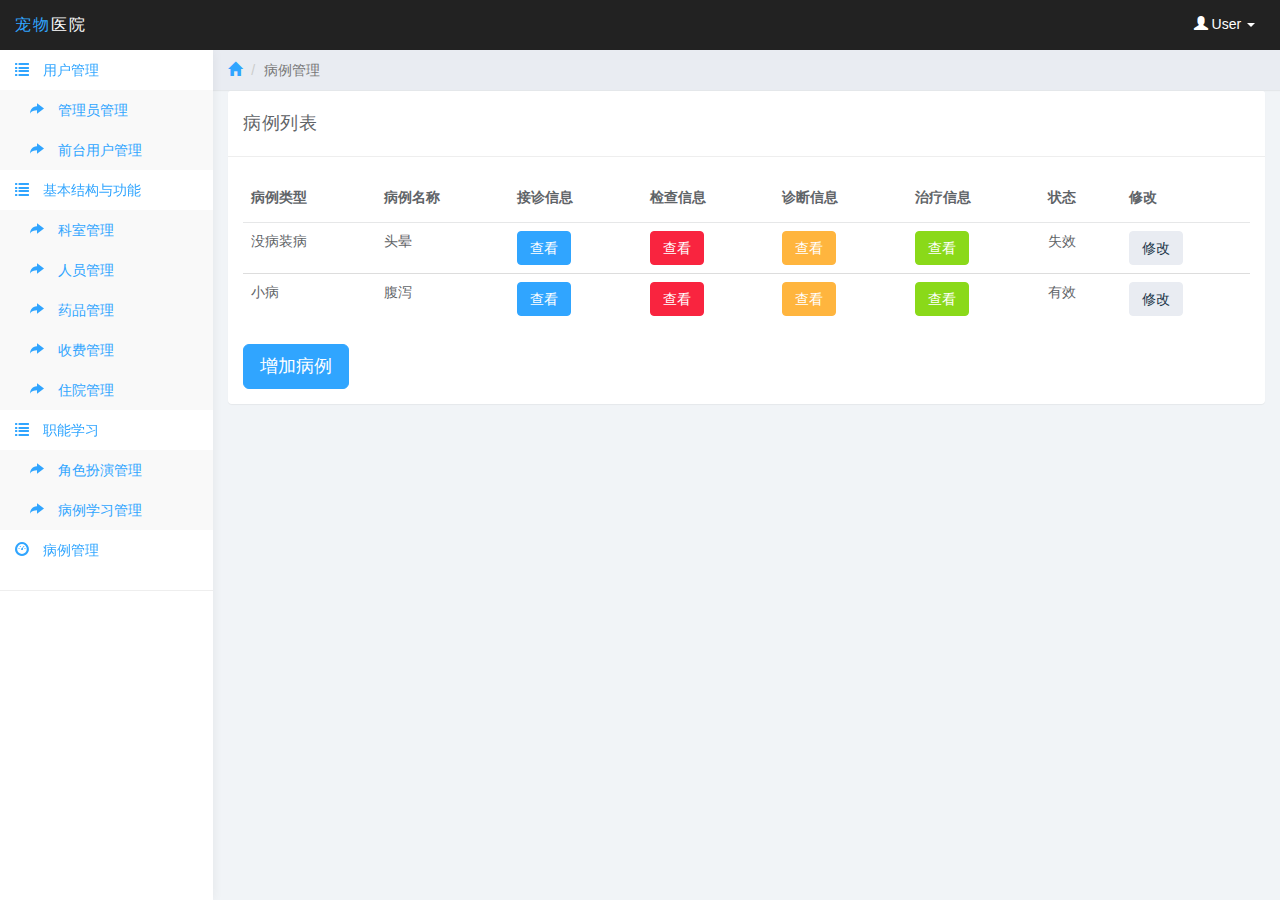
==== src/main/webapp/example_management.html @ 18a7ef19 "Update For user management & case management" ====
<!DOCTYPE html>
<html>
<head>
    <meta charset="utf-8">
    <meta name="viewport" content="width=device-width, initial-scale=1">
    <title>科室管理</title>

    <link href="./assets/css/bootstrap.min.css" rel="stylesheet">
    <link href="./assets/css/datepicker3.css" rel="stylesheet">
    <link href="./assets/css/styles.css" rel="stylesheet">

    <!--[if lt IE 9]>
    <script src="./assets/js/html5shiv.js"></script>
    <script src="./assets/js/respond.min.js"></script>
    <![endif]-->
    <script src="./assets/bootstrap-3.3.7-dist/js/jquery-3.1.1.js"></script>
    <script src="./assets/bootstrap-3.3.7-dist/js/bootstrap.min.js"></script>

    <!--BootStrap-loading-->
    <link rel="stylesheet" href="./assets/bootstrap-loading/dist/ladda-themeless.min.css">
    <script src="./assets/bootstrap-loading/dist/spin.min.js"></script>
    <script src="./assets/bootstrap-loading/dist/ladda.min.js"></script>

    <!--fileinput-->
    <link href="./assets/file-input/css/fileinput.css" rel="stylesheet">
    <script src="./assets/file-input/js/fileinput.js"></script>
    <script src="./assets/file-input/js/locales/zh.js"></script>

    <!--jquery-confirm-->
    <link href="./assets/jquery-confirm/css/jquery-confirm.css" rel="stylesheet">
    <script src="./assets/jquery-confirm/js/jquery-confirm.js"></script>
</head>

<body>
<nav class="navbar navbar-inverse navbar-fixed-top" role="navigation">
    <div class="container-fluid">
        <div class="navbar-header">
            <button type="button" class="navbar-toggle collapsed" data-toggle="collapse" data-target="#sidebar-collapse">
                <span class="sr-only">Toggle navigation</span>
                <span class="icon-bar"></span>
                <span class="icon-bar"></span>
                <span class="icon-bar"></span>
            </button>
            <a class="navbar-brand" href="main.jsp"><span>宠物</span>医院</a>
            <ul class="user-menu">
                <li class="dropdown pull-right">
                    <a href="#" class="dropdown-toggle" data-toggle="dropdown"><span class="glyphicon glyphicon-user"></span> User <span class="caret"></span></a>
                    <ul class="dropdown-menu" role="menu">
                        <li><a href="#"><span class="glyphicon glyphicon-user"></span> Profile</a></li>
                        <li><a href="#"><span class="glyphicon glyphicon-cog"></span> Settings</a></li>
                        <li><a href="#"><span class="glyphicon glyphicon-log-out"></span> Logout</a></li>
                    </ul>
                </li>
            </ul>
        </div>
    </div><!-- /.container-fluid -->
</nav>

<div id="sidebar-collapse" class="col-sm-3 col-lg-2 sidebar">
    <ul class="nav menu">
        <a href="#">
            <li class="parent">
                <span class="glyphicon glyphicon-list"></span> 用户管理 <span data-toggle="collapse" href="#sub-item-1" class="icon pull-right" id='role'></span>
        </a>
        <ul class="children " id="sub-item-1">
            <li>
                <a class="" href="user_management.jsp">
                    <span class="glyphicon glyphicon-share-alt"></span> 管理员管理
                </a>
            </li>
            <li>
                <a class="" href="front_user_management.jsp">
                    <span class="glyphicon glyphicon-share-alt"></span> 前台用户管理
                </a>
            </li>


        </ul>
        </li>
        <li class="parent ">
            <a href="#">
                <span class="glyphicon glyphicon-list"></span> 基本结构与功能 <span data-toggle="collapse" href="#sub-item-1" class="icon pull-right" id="basic"></span>
            </a>
            <ul class="children " id="sub-item-1">
                <li>
                    <a class="" href="./room_management.jsp">
                        <span class="glyphicon glyphicon-share-alt"></span> 科室管理
                    </a>
                </li>
                <li>
                    <a class="" href="employee_management.jsp">
                        <span class="glyphicon glyphicon-share-alt"></span> 人员管理
                    </a>
                </li>
                <li>
                    <a class="" href="#">
                        <span class="glyphicon glyphicon-share-alt"></span> 药品管理
                    </a>
                </li>
                <li>
                    <a class="" href="#">
                        <span class="glyphicon glyphicon-share-alt"></span> 收费管理
                    </a>
                </li>
                <li>
                    <a class="" href="#">
                        <span class="glyphicon glyphicon-share-alt"></span> 住院管理
                    </a>
                </li>

            </ul>
        </li>

        <li class="parent ">
            <a href="#">
                <span class="glyphicon glyphicon-list"></span> 职能学习 <span data-toggle="collapse" href="#sub-item-1" class="icon pull-right" id='role'></span>
            </a>
            <ul class="children " id="sub-item-1">
                <li>
                    <a class="" href="#">
                        <span class="glyphicon glyphicon-share-alt"></span> 角色扮演管理
                    </a>
                </li>
                <li>
                    <a class="" href="#">
                        <span class="glyphicon glyphicon-share-alt"></span> 病例学习管理
                    </a>
                </li>


            </ul>
        </li>
        <li class=""><a href="/example_management.jsp"><span class="glyphicon glyphicon-dashboard"></span> 病例管理</a></li>


        <li role="presentation" class="divider"></li>

    </ul>
</div><!--/.sidebar-->

<div class="col-sm-9 col-sm-offset-3 col-lg-10 col-lg-offset-2 main">
    <div class="row">
        <ol class="breadcrumb">
            <li><a href="#"><span class="glyphicon glyphicon-home"></span></a></li>
            <li class="active">病例管理</li>
        </ol>
    </div><!--/.row-->

    <div class="row">
        <div class="col-lg-12">
        </div>
    </div><!--/.row-->


    <div class="row">
        <div class="col-md-12">
            <div class="panel panel-default">
                <div class="panel-heading">
                    病例列表
                </div>
                <div class="panel-body">
                    <table class="table">
                        <thead id ="table_content">
                        <tr>
                            <th >病例类型</th>
                            <th >病例名称</th>
                            <th >接诊信息</th>
                            <th >检查信息</th>
                            <th >诊断信息</th>
                            <th >治疗信息</th>
                            <th >状态</th>
                            <th >修改</th>
                        </tr>
                        </thead>
                        <tr>
                            <td id="case_type_1">没病装病</td>
                            <td id="case_name_1">头晕</td>
                            <td><button class="btn btn-primary" onclick="welcome(1)">查看</button></td>
                            <td><button class="btn btn-danger" onclick="check(1)">查看</button></td>
                            <td><button class="btn btn-warning" onclick="judge(1)">查看</button></td>
                            <td><button class="btn btn-success" onclick="cure(1)">查看</button></td>
                            <td>失效</td>
                            <td><button class="btn btn-default" onclick="view(1)">修改</button></td>
                        </tr>

                        <tr>
                            <td id="case_type_2">小病</td>
                            <td id="case_name_2">腹泻</td>
                            <td><button class="btn btn-primary" onclick="welcome(2)">查看</button></td>
                            <td><button class="btn btn-danger" onclick="check(2)">查看</button></td>
                            <td><button class="btn btn-warning" onclick="judge(2)">查看</button></td>
                            <td><button class="btn btn-success" onclick="cure(2)">查看</button></td>
                            <td>有效</td>
                            <td><button class="btn btn-default" onclick="view(2)">修改</button></td>
                        </tr>
                    </table>
                    <button class="btn btn-primary btn-lg" data-toggle="modal" data-target="#myModal">增加病例</button>
                </div>
            </div>


        </div>
    </div><!--/.row-->


</div>	<!--/.main-->

<div class="modal fade" id="welcome_modal" tabindex="-1" role="dialog" aria-labelledby="myModalLabel" aria-hidden="true">
    <div class="modal-dialog">
        <div class="modal-content">
            <div class="modal-header">
                <button type="button" class="close" data-dismiss="modal"
                        aria-hidden="true">×
                </button>
                <h4 class="modal-title">
                    接诊信息
                </h4>
            </div>
            <div class="modal-body">
                <div class = "row">
                    <table class="table">
                        <tr>
                            <td>病例名</td>
                            <td><input class = 'form-control' id="welcome_name" readonly/></td>
                        </tr>

                        <tr>
                            <td>接诊文字</td>
                            <td><textarea class = 'form-control' id="welcome_text"/></textarea></td>
                        </tr>

                        <tr>
                            <td>接诊图片</td>
                            <td id="welcome_pic_list">
                                <div class="row">
                                    <div class="col-xs-4">图片</div>
                                    <div class="col-xs-4">上传时间</div>
                                    <div class="col-xs-4">操作</div>
                                </div>

                            </td>

                        </tr>


                    </table>
                </div>
            </div>
            <div class="modal-footer">
                <button type="button" class="btn btn-default"
                        data-dismiss="modal">关闭
                </button>
                <button type="button" class="btn btn-primary" onclick="new_case()">
                    提交
                </button>
            </div>
        </div><!-- /.modal-content -->
    </div><!-- /.modal-dialog -->
</div><!-- /.modal -->

<div class="modal fade" id="check_modal" tabindex="-1" role="dialog" aria-labelledby="myModalLabel" aria-hidden="true">
    <div class="modal-dialog">
        <div class="modal-content">
            <div class="modal-header">
                <button type="button" class="close" data-dismiss="modal"
                        aria-hidden="true">×
                </button>
                <h4 class="modal-title" id="">
                    检查信息
                </h4>
            </div>
            <div class="modal-body">
                <div class = "row">
                    <table class="table">
                        <tr>
                            <td>病例名</td>
                            <td><input class = 'form-control' id=""/></td>
                        </tr>



                    </table>
                </div>
            </div>
            <div class="modal-footer">
                <button type="button" class="btn btn-default"
                        data-dismiss="modal">关闭
                </button>
                <button type="button" class="btn btn-primary" onclick="new_case()">
                    提交
                </button>
            </div>
        </div><!-- /.modal-content -->
    </div><!-- /.modal-dialog -->
</div><!-- /.modal -->

<div class="modal fade" id="judge_modal" tabindex="-1" role="dialog" aria-labelledby="myModalLabel" aria-hidden="true">
    <div class="modal-dialog">
        <div class="modal-content">
            <div class="modal-header">
                <button type="button" class="close" data-dismiss="modal"
                        aria-hidden="true">×
                </button>
                <h4 class="modal-title" id="">
                    诊断信息
                </h4>
            </div>
            <div class="modal-body">
                <div class = "row">
                    <table class="table">
                        <tr>
                            <td>病例名</td>
                            <td><input class = 'form-control' id=""/></td>
                        </tr>



                    </table>
                </div>
            </div>
            <div class="modal-footer">
                <button type="button" class="btn btn-default"
                        data-dismiss="modal">关闭
                </button>
                <button type="button" class="btn btn-primary" onclick="new_case()">
                    提交
                </button>
            </div>
        </div><!-- /.modal-content -->
    </div><!-- /.modal-dialog -->
</div><!-- /.modal -->

<div class="modal fade" id="cure_modal" tabindex="-1" role="dialog" aria-labelledby="myModalLabel" aria-hidden="true">
    <div class="modal-dialog">
        <div class="modal-content">
            <div class="modal-header">
                <button type="button" class="close" data-dismiss="modal"
                        aria-hidden="true">×
                </button>
                <h4 class="modal-title" id="">
                    治疗信息
                </h4>
            </div>
            <div class="modal-body">
                <div class = "row">
                    <table class="table">
                        <tr>
                            <td>病例名</td>
                            <td><input class = 'form-control' id=""/></td>
                        </tr>



                    </table>
                </div>
            </div>
            <div class="modal-footer">
                <button type="button" class="btn btn-default"
                        data-dismiss="modal">关闭
                </button>
                <button type="button" class="btn btn-primary" onclick="new_case()">
                    提交
                </button>
            </div>
        </div><!-- /.modal-content -->
    </div><!-- /.modal-dialog -->
</div><!-- /.modal -->

<div class="modal fade" id="view_modal" tabindex="-1" role="dialog" aria-labelledby="myModalLabel" aria-hidden="true">
    <div class="modal-dialog">
        <div class="modal-content">
            <div class="modal-header">
                <button type="button" class="close" data-dismiss="modal"
                        aria-hidden="true">×
                </button>
                <h4 class="modal-title" id="">
                    修改病例
                </h4>
            </div>
            <div class="modal-body">
                <div class = "row">
                    <table class="table">
                        <tr>
                            <td>病例名</td>
                            <td><input class = 'form-control' id=""/></td>
                        </tr>



                    </table>
                </div>
            </div>
            <div class="modal-footer">
                <button type="button" class="btn btn-default"
                        data-dismiss="modal">关闭
                </button>
                <button type="button" class="btn btn-primary" onclick="new_case()">
                    提交
                </button>
            </div>
        </div><!-- /.modal-content -->
    </div><!-- /.modal-dialog -->
</div><!-- /.modal -->


<div class="modal fade" id="myModal" tabindex="-1" role="dialog" aria-labelledby="myModalLabel" aria-hidden="true">
    <div class="modal-dialog">
        <div class="modal-content">
            <div class="modal-header">
                <button type="button" class="close" data-dismiss="modal"
                        aria-hidden="true">×
                </button>
                <h4 class="modal-title" id="myModalLabel">
                    增加病例
                </h4>
            </div>
            <div class="modal-body">
                <div class = "row">
                    <table class="table">
                        <tr>
                            <td>病例名</td>
                            <td><input class = 'form-control' id="case_name_new"/></td>
                        </tr>



                    </table>
                </div>
            </div>
            <div class="modal-footer">
                <button type="button" class="btn btn-default"
                        data-dismiss="modal">关闭
                </button>
                <button type="button" class="btn btn-primary" onclick="new_case()">
                    提交
                </button>
            </div>
        </div><!-- /.modal-content -->
    </div><!-- /.modal-dialog -->
</div><!-- /.modal -->

<!--图片上传的modal-->
<div class="modal fade modal_upload" id="image_upload" tabindex="-1" role="dialog" aria-hidden="true">
    <div class="modal-dialog modal-lg">
        <div class="modal-content">
            <div class="modal-header">
                <button type="button" class="close" data-dismiss="modal" aria-hidden="true">×</button>
                <h4 class="modal-title">Upload</h4>
            </div>
            <div class="modal-body">
                <input id="input_image" name="uploadFile" type="file" multiple>
            </div>
            <div class="modal-footer">
                <button type="button" class="btn btn-default" data-dismiss="modal">Close</button>
            </div>
        </div>
    </div>
</div>

<script>
    function uploadImage() {
        $("#input_image").fileinput('refresh');
    }

    !function ($) {
        $(document).on("click","#basic", function(){
            $('#basic_em').toggleClass("glyphicon-minus");
        });
        $('#basic_em').addClass("glyphicon-plus");
    }(window.jQuery);

    !function ($) {
        $(document).on("click","#role", function(){
            $('#role_em').toggleClass("glyphicon-minus");
        });
        $('#role_em').addClass("glyphicon-plus");
    }(window.jQuery);
    $(window).on('resize', function () {
        if ($(window).width() > 768) $('#sidebar-collapse').collapse('show')
    })
    $(window).on('resize', function () {
        if ($(window).width() <= 767) $('#sidebar-collapse').collapse('hide')
    })

    function new_case()
    {
        $.post("/webapp/test_user_new.php",
            {
                user : $("#user_name_new").val(),
                password : $("#password_new").val(),
                auth : $("#auth_new").val()
            },
            function(data,status)
            {
                alert(data);
            });
    }

    function welcome(id)
    {
        $("#welcome_name").val($("#case_name_"+id).text());
        $("#welcome_pic_list").empty();
        $.post("./test_pic_return.php",
            {
                welcome_id : id
            },
            function(data,status)
            {
                json1 = eval("("+data+")");
                for(i= 0;i<json1.length;i+=3)
                {
                    welcome_row = '<div class = "row">';
                    for(j=0;j<3;j++)
                    {
                        welcome_row+='<div class="col-xs-4"><img style="width:100px;height: 100px" class="img-square" src="./assets/images/'+json1[i].pic+'"/><div class="closeLayer"  onClick="alert(1)"><img src="./assets/images/close.jpeg" style="width:15px;height: 15px"/></div></div>';
                    }
                    welcome_row +="</div>";
                    $("#welcome_pic_list").append(welcome_row);

                }
            });
        $("#welcome_modal").modal("show");
    }

    function check(id)
    {
        $("#check_modal").modal("show");
    }

    function judge(id)
    {
        $("#judge_modal").modal("show");
    }

    function cure(id)
    {
        $("#cure_modal").modal("show");
    }

    function view(id)
    {
        $("#view_modal").modal("show");
    }


</script>
</body>

</html>
---- src/main/webapp/assets/css/datepicker3.css ----
/*!
 * Datepicker for Bootstrap
 *
 * Copyright 2012 Stefan Petre
 * Improvements by Andrew Rowls
 * Licensed under the Apache License v2.0
 * http://www.apache.org/licenses/LICENSE-2.0
 *
 */
.datepicker {
  padding: 4px;
  border-radius: 4px;
  direction: ltr;
  /*.dow {
		border-top: 1px solid #ddd !important;
	}*/
}
.datepicker-inline {
  width: 220px;
}
.datepicker.datepicker-rtl {
  direction: rtl;
}
.datepicker.datepicker-rtl table tr td span {
  float: right;
}
.datepicker-dropdown {
  top: 0;
  left: 0;
}
.datepicker-dropdown:before {
  content: '';
  display: inline-block;
  border-left: 7px solid transparent;
  border-right: 7px solid transparent;
  border-bottom: 7px solid #ccc;
  border-top: 0;
  border-bottom-color: rgba(0, 0, 0, 0.2);
  position: absolute;
}
.datepicker-dropdown:after {
  content: '';
  display: inline-block;
  border-left: 6px solid transparent;
  border-right: 6px solid transparent;
  border-bottom: 6px solid #fff;
  border-top: 0;
  position: absolute;
}
.datepicker-dropdown.datepicker-orient-left:before {
  left: 6px;
}
.datepicker-dropdown.datepicker-orient-left:after {
  left: 7px;
}
.datepicker-dropdown.datepicker-orient-right:before {
  right: 6px;
}
.datepicker-dropdown.datepicker-orient-right:after {
  right: 7px;
}
.datepicker-dropdown.datepicker-orient-top:before {
  top: -7px;
}
.datepicker-dropdown.datepicker-orient-top:after {
  top: -6px;
}
.datepicker-dropdown.datepicker-orient-bottom:before {
  bottom: -7px;
  border-bottom: 0;
  border-top: 7px solid #999;
}
.datepicker-dropdown.datepicker-orient-bottom:after {
  bottom: -6px;
  border-bottom: 0;
  border-top: 6px solid #fff;
}
.datepicker > div {
  display: none;
}
.datepicker.days div.datepicker-days {
  display: block;
}
.datepicker.months div.datepicker-months {
  display: block;
}
.datepicker.years div.datepicker-years {
  display: block;
}
.datepicker table {
  margin: 0;
  -webkit-touch-callout: none;
  -webkit-user-select: none;
  -khtml-user-select: none;
  -moz-user-select: none;
  -ms-user-select: none;
  user-select: none;
}
.datepicker table tr td,
.datepicker table tr th {
  text-align: center;
  width: 30px;
  height: 30px;
  border-radius: 4px;
  border: none;
}
.table-striped .datepicker table tr td,
.table-striped .datepicker table tr th {
  background-color: transparent;
}
.datepicker table tr td.day:hover,
.datepicker table tr td.day.focused {
  background: #eeeeee;
  cursor: pointer;
}
.datepicker table tr td.old,
.datepicker table tr td.new {
  color: #999999;
}
.datepicker table tr td.disabled,
.datepicker table tr td.disabled:hover {
  background: none;
  color: #999999;
  cursor: default;
}
.datepicker table tr td.today,
.datepicker table tr td.today:hover,
.datepicker table tr td.today.disabled,
.datepicker table tr td.today.disabled:hover {
  color: #000000;
  background-color: #ffdb99;
  border-color: #ffb733;
}
.datepicker table tr td.today:hover,
.datepicker table tr td.today:hover:hover,
.datepicker table tr td.today.disabled:hover,
.datepicker table tr td.today.disabled:hover:hover,
.datepicker table tr td.today:focus,
.datepicker table tr td.today:hover:focus,
.datepicker table tr td.today.disabled:focus,
.datepicker table tr td.today.disabled:hover:focus,
.datepicker table tr td.today:active,
.datepicker table tr td.today:hover:active,
.datepicker table tr td.today.disabled:active,
.datepicker table tr td.today.disabled:hover:active,
.datepicker table tr td.today.active,
.datepicker table tr td.today:hover.active,
.datepicker table tr td.today.disabled.active,
.datepicker table tr td.today.disabled:hover.active,
.open .dropdown-toggle.datepicker table tr td.today,
.open .dropdown-toggle.datepicker table tr td.today:hover,
.open .dropdown-toggle.datepicker table tr td.today.disabled,
.open .dropdown-toggle.datepicker table tr td.today.disabled:hover {
  color: #000000;
  background-color: #ffcd70;
  border-color: #f59e00;
}
.datepicker table tr td.today:active,
.datepicker table tr td.today:hover:active,
.datepicker table tr td.today.disabled:active,
.datepicker table tr td.today.disabled:hover:active,
.datepicker table tr td.today.active,
.datepicker table tr td.today:hover.active,
.datepicker table tr td.today.disabled.active,
.datepicker table tr td.today.disabled:hover.active,
.open .dropdown-toggle.datepicker table tr td.today,
.open .dropdown-toggle.datepicker table tr td.today:hover,
.open .dropdown-toggle.datepicker table tr td.today.disabled,
.open .dropdown-toggle.datepicker table tr td.today.disabled:hover {
  background-image: none;
}
.datepicker table tr td.today.disabled,
.datepicker table tr td.today:hover.disabled,
.datepicker table tr td.today.disabled.disabled,
.datepicker table tr td.today.disabled:hover.disabled,
.datepicker table tr td.today[disabled],
.datepicker table tr td.today:hover[disabled],
.datepicker table tr td.today.disabled[disabled],
.datepicker table tr td.today.disabled:hover[disabled],
fieldset[disabled] .datepicker table tr td.today,
fieldset[disabled] .datepicker table tr td.today:hover,
fieldset[disabled] .datepicker table tr td.today.disabled,
fieldset[disabled] .datepicker table tr td.today.disabled:hover,
.datepicker table tr td.today.disabled:hover,
.datepicker table tr td.today:hover.disabled:hover,
.datepicker table tr td.today.disabled.disabled:hover,
.datepicker table tr td.today.disabled:hover.disabled:hover,
.datepicker table tr td.today[disabled]:hover,
.datepicker table tr td.today:hover[disabled]:hover,
.datepicker table tr td.today.disabled[disabled]:hover,
.datepicker table tr td.today.disabled:hover[disabled]:hover,
fieldset[disabled] .datepicker table tr td.today:hover,
fieldset[disabled] .datepicker table tr td.today:hover:hover,
fieldset[disabled] .datepicker table tr td.today.disabled:hover,
fieldset[disabled] .datepicker table tr td.today.disabled:hover:hover,
.datepicker table tr td.today.disabled:focus,
.datepicker table tr td.today:hover.disabled:focus,
.datepicker table tr td.today.disabled.disabled:focus,
.datepicker table tr td.today.disabled:hover.disabled:focus,
.datepicker table tr td.today[disabled]:focus,
.datepicker table tr td.today:hover[disabled]:focus,
.datepicker table tr td.today.disabled[disabled]:focus,
.datepicker table tr td.today.disabled:hover[disabled]:focus,
fieldset[disabled] .datepicker table tr td.today:focus,
fieldset[disabled] .datepicker table tr td.today:hover:focus,
fieldset[disabled] .datepicker table tr td.today.disabled:focus,
fieldset[disabled] .datepicker table tr td.today.disabled:hover:focus,
.datepicker table tr td.today.disabled:active,
.datepicker table tr td.today:hover.disabled:active,
.datepicker table tr td.today.disabled.disabled:active,
.datepicker table tr td.today.disabled:hover.disabled:active,
.datepicker table tr td.today[disabled]:active,
.datepicker table tr td.today:hover[disabled]:active,
.datepicker table tr td.today.disabled[disabled]:active,
.datepicker table tr td.today.disabled:hover[disabled]:active,
fieldset[disabled] .datepicker table tr td.today:active,
fieldset[disabled] .datepicker table tr td.today:hover:active,
fieldset[disabled] .datepicker table tr td.today.disabled:active,
fieldset[disabled] .datepicker table tr td.today.disabled:hover:active,
.datepicker table tr td.today.disabled.active,
.datepicker table tr td.today:hover.disabled.active,
.datepicker table tr td.today.disabled.disabled.active,
.datepicker table tr td.today.disabled:hover.disabled.active,
.datepicker table tr td.today[disabled].active,
.datepicker table tr td.today:hover[disabled].active,
.datepicker table tr td.today.disabled[disabled].active,
.datepicker table tr td.today.disabled:hover[disabled].active,
fieldset[disabled] .datepicker table tr td.today.active,
fieldset[disabled] .datepicker table tr td.today:hover.active,
fieldset[disabled] .datepicker table tr td.today.disabled.active,
fieldset[disabled] .datepicker table tr td.today.disabled:hover.active {
  background-color: #ffdb99;
  border-color: #ffb733;
}
.datepicker table tr td.today:hover:hover {
  color: #000;
}
.datepicker table tr td.today.active:hover {
  color: #fff;
}
.datepicker table tr td.range,
.datepicker table tr td.range:hover,
.datepicker table tr td.range.disabled,
.datepicker table tr td.range.disabled:hover {
  background: #eeeeee;
  border-radius: 0;
}
.datepicker table tr td.range.today,
.datepicker table tr td.range.today:hover,
.datepicker table tr td.range.today.disabled,
.datepicker table tr td.range.today.disabled:hover {
  color: #000000;
  background-color: #f7ca77;
  border-color: #f1a417;
  border-radius: 0;
}
.datepicker table tr td.range.today:hover,
.datepicker table tr td.range.today:hover:hover,
.datepicker table tr td.range.today.disabled:hover,
.datepicker table tr td.range.today.disabled:hover:hover,
.datepicker table tr td.range.today:focus,
.datepicker table tr td.range.today:hover:focus,
.datepicker table tr td.range.today.disabled:focus,
.datepicker table tr td.range.today.disabled:hover:focus,
.datepicker table tr td.range.today:active,
.datepicker table tr td.range.today:hover:active,
.datepicker table tr td.range.today.disabled:active,
.datepicker table tr td.range.today.disabled:hover:active,
.datepicker table tr td.range.today.active,
.datepicker table tr td.range.today:hover.active,
.datepicker table tr td.range.today.disabled.active,
.datepicker table tr td.range.today.disabled:hover.active,
.open .dropdown-toggle.datepicker table tr td.range.today,
.open .dropdown-toggle.datepicker table tr td.range.today:hover,
.open .dropdown-toggle.datepicker table tr td.range.today.disabled,
.open .dropdown-toggle.datepicker table tr td.range.today.disabled:hover {
  color: #000000;
  background-color: #f4bb51;
  border-color: #bf800c;
}
.datepicker table tr td.range.today:active,
.datepicker table tr td.range.today:hover:active,
.datepicker table tr td.range.today.disabled:active,
.datepicker table tr td.range.today.disabled:hover:active,
.datepicker table tr td.range.today.active,
.datepicker table tr td.range.today:hover.active,
.datepicker table tr td.range.today.disabled.active,
.datepicker table tr td.range.today.disabled:hover.active,
.open .dropdown-toggle.datepicker table tr td.range.today,
.open .dropdown-toggle.datepicker table tr td.range.today:hover,
.open .dropdown-toggle.datepicker table tr td.range.today.disabled,
.open .dropdown-toggle.datepicker table tr td.range.today.disabled:hover {
  background-image: none;
}
.datepicker table tr td.range.today.disabled,
.datepicker table tr td.range.today:hover.disabled,
.datepicker table tr td.range.today.disabled.disabled,
.datepicker table tr td.range.today.disabled:hover.disabled,
.datepicker table tr td.range.today[disabled],
.datepicker table tr td.range.today:hover[disabled],
.datepicker table tr td.range.today.disabled[disabled],
.datepicker table tr td.range.today.disabled:hover[disabled],
fieldset[disabled] .datepicker table tr td.range.today,
fieldset[disabled] .datepicker table tr td.range.today:hover,
fieldset[disabled] .datepicker table tr td.range.today.disabled,
fieldset[disabled] .datepicker table tr td.range.today.disabled:hover,
.datepicker table tr td.range.today.disabled:hover,
.datepicker table tr td.range.today:hover.disabled:hover,
.datepicker table tr td.range.today.disabled.disabled:hover,
.datepicker table tr td.range.today.disabled:hover.disabled:hover,
.datepicker table tr td.range.today[disabled]:hover,
.datepicker table tr td.range.today:hover[disabled]:hover,
.datepicker table tr td.range.today.disabled[disabled]:hover,
.datepicker table tr td.range.today.disabled:hover[disabled]:hover,
fieldset[disabled] .datepicker table tr td.range.today:hover,
fieldset[disabled] .datepicker table tr td.range.today:hover:hover,
fieldset[disabled] .datepicker table tr td.range.today.disabled:hover,
fieldset[disabled] .datepicker table tr td.range.today.disabled:hover:hover,
.datepicker table tr td.range.today.disabled:focus,
.datepicker table tr td.range.today:hover.disabled:focus,
.datepicker table tr td.range.today.disabled.disabled:focus,
.datepicker table tr td.range.today.disabled:hover.disabled:focus,
.datepicker table tr td.range.today[disabled]:focus,
.datepicker table tr td.range.today:hover[disabled]:focus,
.datepicker table tr td.range.today.disabled[disabled]:focus,
.datepicker table tr td.range.today.disabled:hover[disabled]:focus,
fieldset[disabled] .datepicker table tr td.range.today:focus,
fieldset[disabled] .datepicker table tr td.range.today:hover:focus,
fieldset[disabled] .datepicker table tr td.range.today.disabled:focus,
fieldset[disabled] .datepicker table tr td.range.today.disabled:hover:focus,
.datepicker table tr td.range.today.disabled:active,
.datepicker table tr td.range.today:hover.disabled:active,
.datepicker table tr td.range.today.disabled.disabled:active,
.datepicker table tr td.range.today.disabled:hover.disabled:active,
.datepicker table tr td.range.today[disabled]:active,
.datepicker table tr td.range.today:hover[disabled]:active,
.datepicker table tr td.range.today.disabled[disabled]:active,
.datepicker table tr td.range.today.disabled:hover[disabled]:active,
fieldset[disabled] .datepicker table tr td.range.today:active,
fieldset[disabled] .datepicker table tr td.range.today:hover:active,
fieldset[disabled] .datepicker table tr td.range.today.disabled:active,
fieldset[disabled] .datepicker table tr td.range.today.disabled:hover:active,
.datepicker table tr td.range.today.disabled.active,
.datepicker table tr td.range.today:hover.disabled.active,
.datepicker table tr td.range.today.disabled.disabled.active,
.datepicker table tr td.range.today.disabled:hover.disabled.active,
.datepicker table tr td.range.today[disabled].active,
.datepicker table tr td.range.today:hover[disabled].active,
.datepicker table tr td.range.today.disabled[disabled].active,
.datepicker table tr td.range.today.disabled:hover[disabled].active,
fieldset[disabled] .datepicker table tr td.range.today.active,
fieldset[disabled] .datepicker table tr td.range.today:hover.active,
fieldset[disabled] .datepicker table tr td.range.today.disabled.active,
fieldset[disabled] .datepicker table tr td.range.today.disabled:hover.active {
  background-color: #f7ca77;
  border-color: #f1a417;
}
.datepicker table tr td.selected,
.datepicker table tr td.selected:hover,
.datepicker table tr td.selected.disabled,
.datepicker table tr td.selected.disabled:hover {
  color: #ffffff;
  background-color: #999999;
  border-color: #555555;
  text-shadow: 0 -1px 0 rgba(0, 0, 0, 0.25);
}
.datepicker table tr td.selected:hover,
.datepicker table tr td.selected:hover:hover,
.datepicker table tr td.selected.disabled:hover,
.datepicker table tr td.selected.disabled:hover:hover,
.datepicker table tr td.selected:focus,
.datepicker table tr td.selected:hover:focus,
.datepicker table tr td.selected.disabled:focus,
.datepicker table tr td.selected.disabled:hover:focus,
.datepicker table tr td.selected:active,
.datepicker table tr td.selected:hover:active,
.datepicker table tr td.selected.disabled:active,
.datepicker table tr td.selected.disabled:hover:active,
.datepicker table tr td.selected.active,
.datepicker table tr td.selected:hover.active,
.datepicker table tr td.selected.disabled.active,
.datepicker table tr td.selected.disabled:hover.active,
.open .dropdown-toggle.datepicker table tr td.selected,
.open .dropdown-toggle.datepicker table tr td.selected:hover,
.open .dropdown-toggle.datepicker table tr td.selected.disabled,
.open .dropdown-toggle.datepicker table tr td.selected.disabled:hover {
  color: #ffffff;
  background-color: #858585;
  border-color: #373737;
}
.datepicker table tr td.selected:active,
.datepicker table tr td.selected:hover:active,
.datepicker table tr td.selected.disabled:active,
.datepicker table tr td.selected.disabled:hover:active,
.datepicker table tr td.selected.active,
.datepicker table tr td.selected:hover.active,
.datepicker table tr td.selected.disabled.active,
.datepicker table tr td.selected.disabled:hover.active,
.open .dropdown-toggle.datepicker table tr td.selected,
.open .dropdown-toggle.datepicker table tr td.selected:hover,
.open .dropdown-toggle.datepicker table tr td.selected.disabled,
.open .dropdown-toggle.datepicker table tr td.selected.disabled:hover {
  background-image: none;
}
.datepicker table tr td.selected.disabled,
.datepicker table tr td.selected:hover.disabled,
.datepicker table tr td.selected.disabled.disabled,
.datepicker table tr td.selected.disabled:hover.disabled,
.datepicker table tr td.selected[disabled],
.datepicker table tr td.selected:hover[disabled],
.datepicker table tr td.selected.disabled[disabled],
.datepicker table tr td.selected.disabled:hover[disabled],
fieldset[disabled] .datepicker table tr td.selected,
fieldset[disabled] .datepicker table tr td.selected:hover,
fieldset[disabled] .datepicker table tr td.selected.disabled,
fieldset[disabled] .datepicker table tr td.selected.disabled:hover,
.datepicker table tr td.selected.disabled:hover,
.datepicker table tr td.selected:hover.disabled:hover,
.datepicker table tr td.selected.disabled.disabled:hover,
.datepicker table tr td.selected.disabled:hover.disabled:hover,
.datepicker table tr td.selected[disabled]:hover,
.datepicker table tr td.selected:hover[disabled]:hover,
.datepicker table tr td.selected.disabled[disabled]:hover,
.datepicker table tr td.selected.disabled:hover[disabled]:hover,
fieldset[disabled] .datepicker table tr td.selected:hover,
fieldset[disabled] .datepicker table tr td.selected:hover:hover,
fieldset[disabled] .datepicker table tr td.selected.disabled:hover,
fieldset[disabled] .datepicker table tr td.selected.disabled:hover:hover,
.datepicker table tr td.selected.disabled:focus,
.datepicker table tr td.selected:hover.disabled:focus,
.datepicker table tr td.selected.disabled.disabled:focus,
.datepicker table tr td.selected.disabled:hover.disabled:focus,
.datepicker table tr td.selected[disabled]:focus,
.datepicker table tr td.selected:hover[disabled]:focus,
.datepicker table tr td.selected.disabled[disabled]:focus,
.datepicker table tr td.selected.disabled:hover[disabled]:focus,
fieldset[disabled] .datepicker table tr td.selected:focus,
fieldset[disabled] .datepicker table tr td.selected:hover:focus,
fieldset[disabled] .datepicker table tr td.selected.disabled:focus,
fieldset[disabled] .datepicker table tr td.selected.disabled:hover:focus,
.datepicker table tr td.selected.disabled:active,
.datepicker table tr td.selected:hover.disabled:active,
.datepicker table tr td.selected.disabled.disabled:active,
.datepicker table tr td.selected.disabled:hover.disabled:active,
.datepicker table tr td.selected[disabled]:active,
.datepicker table tr td.selected:hover[disabled]:active,
.datepicker table tr td.selected.disabled[disabled]:active,
.datepicker table tr td.selected.disabled:hover[disabled]:active,
fieldset[disabled] .datepicker table tr td.selected:active,
fieldset[disabled] .datepicker table tr td.selected:hover:active,
fieldset[disabled] .datepicker table tr td.selected.disabled:active,
fieldset[disabled] .datepicker table tr td.selected.disabled:hover:active,
.datepicker table tr td.selected.disabled.active,
.datepicker table tr td.selected:hover.disabled.active,
.datepicker table tr td.selected.disabled.disabled.active,
.datepicker table tr td.selected.disabled:hover.disabled.active,
.datepicker table tr td.selected[disabled].active,
.datepicker table tr td.selected:hover[disabled].active,
.datepicker table tr td.selected.disabled[disabled].active,
.datepicker table tr td.selected.disabled:hover[disabled].active,
fieldset[disabled] .datepicker table tr td.selected.active,
fieldset[disabled] .datepicker table tr td.selected:hover.active,
fieldset[disabled] .datepicker table tr td.selected.disabled.active,
fieldset[disabled] .datepicker table tr td.selected.disabled:hover.active {
  background-color: #999999;
  border-color: #555555;
}
.datepicker table tr td.active,
.datepicker table tr td.active:hover,
.datepicker table tr td.active.disabled,
.datepicker table tr td.active.disabled:hover {
  color: #ffffff;
  background-color: #428bca;
  border-color: #357ebd;
  text-shadow: 0 -1px 0 rgba(0, 0, 0, 0.25);
}
.datepicker table tr td.active:hover,
.datepicker table tr td.active:hover:hover,
.datepicker table tr td.active.disabled:hover,
.datepicker table tr td.active.disabled:hover:hover,
.datepicker table tr td.active:focus,
.datepicker table tr td.active:hover:focus,
.datepicker table tr td.active.disabled:focus,
.datepicker table tr td.active.disabled:hover:focus,
.datepicker table tr td.active:active,
.datepicker table tr td.active:hover:active,
.datepicker table tr td.active.disabled:active,
.datepicker table tr td.active.disabled:hover:active,
.datepicker table tr td.active.active,
.datepicker table tr td.active:hover.active,
.datepicker table tr td.active.disabled.active,
.datepicker table tr td.active.disabled:hover.active,
.open .dropdown-toggle.datepicker table tr td.active,
.open .dropdown-toggle.datepicker table tr td.active:hover,
.open .dropdown-toggle.datepicker table tr td.active.disabled,
.open .dropdown-toggle.datepicker table tr td.active.disabled:hover {
  color: #ffffff;
  background-color: #3276b1;
  border-color: #285e8e;
}
.datepicker table tr td.active:active,
.datepicker table tr td.active:hover:active,
.datepicker table tr td.active.disabled:active,
.datepicker table tr td.active.disabled:hover:active,
.datepicker table tr td.active.active,
.datepicker table tr td.active:hover.active,
.datepicker table tr td.active.disabled.active,
.datepicker table tr td.active.disabled:hover.active,
.open .dropdown-toggle.datepicker table tr td.active,
.open .dropdown-toggle.datepicker table tr td.active:hover,
.open .dropdown-toggle.datepicker table tr td.active.disabled,
.open .dropdown-toggle.datepicker table tr td.active.disabled:hover {
  background-image: none;
}
.datepicker table tr td.active.disabled,
.datepicker table tr td.active:hover.disabled,
.datepicker table tr td.active.disabled.disabled,
.datepicker table tr td.active.disabled:hover.disabled,
.datepicker table tr td.active[disabled],
.datepicker table tr td.active:hover[disabled],
.datepicker table tr td.active.disabled[disabled],
.datepicker table tr td.active.disabled:hover[disabled],
fieldset[disabled] .datepicker table tr td.active,
fieldset[disabled] .datepicker table tr td.active:hover,
fieldset[disabled] .datepicker table tr td.active.disabled,
fieldset[disabled] .datepicker table tr td.active.disabled:hover,
.datepicker table tr td.active.disabled:hover,
.datepicker table tr td.active:hover.disabled:hover,
.datepicker table tr td.active.disabled.disabled:hover,
.datepicker table tr td.active.disabled:hover.disabled:hover,
.datepicker table tr td.active[disabled]:hover,
.datepicker table tr td.active:hover[disabled]:hover,
.datepicker table tr td.active.disabled[disabled]:hover,
.datepicker table tr td.active.disabled:hover[disabled]:hover,
fieldset[disabled] .datepicker table tr td.active:hover,
fieldset[disabled] .datepicker table tr td.active:hover:hover,
fieldset[disabled] .datepicker table tr td.active.disabled:hover,
fieldset[disabled] .datepicker table tr td.active.disabled:hover:hover,
.datepicker table tr td.active.disabled:focus,
.datepicker table tr td.active:hover.disabled:focus,
.datepicker table tr td.active.disabled.disabled:focus,
.datepicker table tr td.active.disabled:hover.disabled:focus,
.datepicker table tr td.active[disabled]:focus,
.datepicker table tr td.active:hover[disabled]:focus,
.datepicker table tr td.active.disabled[disabled]:focus,
.datepicker table tr td.active.disabled:hover[disabled]:focus,
fieldset[disabled] .datepicker table tr td.active:focus,
fieldset[disabled] .datepicker table tr td.active:hover:focus,
fieldset[disabled] .datepicker table tr td.active.disabled:focus,
fieldset[disabled] .datepicker table tr td.active.disabled:hover:focus,
.datepicker table tr td.active.disabled:active,
.datepicker table tr td.active:hover.disabled:active,
.datepicker table tr td.active.disabled.disabled:active,
.datepicker table tr td.active.disabled:hover.disabled:active,
.datepicker table tr td.active[disabled]:active,
.datepicker table tr td.active:hover[disabled]:active,
.datepicker table tr td.active.disabled[disabled]:active,
.datepicker table tr td.active.disabled:hover[disabled]:active,
fieldset[disabled] .datepicker table tr td.active:active,
fieldset[disabled] .datepicker table tr td.active:hover:active,
fieldset[disabled] .datepicker table tr td.active.disabled:active,
fieldset[disabled] .datepicker table tr td.active.disabled:hover:active,
.datepicker table tr td.active.disabled.active,
.datepicker table tr td.active:hover.disabled.active,
.datepicker table tr td.active.disabled.disabled.active,
.datepicker table tr td.active.disabled:hover.disabled.active,
.datepicker table tr td.active[disabled].active,
.datepicker table tr td.active:hover[disabled].active,
.datepicker table tr td.active.disabled[disabled].active,
.datepicker table tr td.active.disabled:hover[disabled].active,
fieldset[disabled] .datepicker table tr td.active.active,
fieldset[disabled] .datepicker table tr td.active:hover.active,
fieldset[disabled] .datepicker table tr td.active.disabled.active,
fieldset[disabled] .datepicker table tr td.active.disabled:hover.active {
  background-color: #428bca;
  border-color: #357ebd;
}
.datepicker table tr td span {
  display: block;
  width: 23%;
  height: 54px;
  line-height: 54px;
  float: left;
  margin: 1%;
  cursor: pointer;
  border-radius: 4px;
}
.datepicker table tr td span:hover {
  background: #eeeeee;
}
.datepicker table tr td span.disabled,
.datepicker table tr td span.disabled:hover {
  background: none;
  color: #999999;
  cursor: default;
}
.datepicker table tr td span.active,
.datepicker table tr td span.active:hover,
.datepicker table tr td span.active.disabled,
.datepicker table tr td span.active.disabled:hover {
  color: #ffffff;
  background-color: #428bca;
  border-color: #357ebd;
  text-shadow: 0 -1px 0 rgba(0, 0, 0, 0.25);
}
.datepicker table tr td span.active:hover,
.datepicker table tr td span.active:hover:hover,
.datepicker table tr td span.active.disabled:hover,
.datepicker table tr td span.active.disabled:hover:hover,
.datepicker table tr td span.active:focus,
.datepicker table tr td span.active:hover:focus,
.datepicker table tr td span.active.disabled:focus,
.datepicker table tr td span.active.disabled:hover:focus,
.datepicker table tr td span.active:active,
.datepicker table tr td span.active:hover:active,
.datepicker table tr td span.active.disabled:active,
.datepicker table tr td span.active.disabled:hover:active,
.datepicker table tr td span.active.active,
.datepicker table tr td span.active:hover.active,
.datepicker table tr td span.active.disabled.active,
.datepicker table tr td span.active.disabled:hover.active,
.open .dropdown-toggle.datepicker table tr td span.active,
.open .dropdown-toggle.datepicker table tr td span.active:hover,
.open .dropdown-toggle.datepicker table tr td span.active.disabled,
.open .dropdown-toggle.datepicker table tr td span.active.disabled:hover {
  color: #ffffff;
  background-color: #3276b1;
  border-color: #285e8e;
}
.datepicker table tr td span.active:active,
.datepicker table tr td span.active:hover:active,
.datepicker table tr td span.active.disabled:active,
.datepicker table tr td span.active.disabled:hover:active,
.datepicker table tr td span.active.active,
.datepicker table tr td span.active:hover.active,
.datepicker table tr td span.active.disabled.active,
.datepicker table tr td span.active.disabled:hover.active,
.open .dropdown-toggle.datepicker table tr td span.active,
.open .dropdown-toggle.datepicker table tr td span.active:hover,
.open .dropdown-toggle.datepicker table tr td span.active.disabled,
.open .dropdown-toggle.datepicker table tr td span.active.disabled:hover {
  background-image: none;
}
.datepicker table tr td span.active.disabled,
.datepicker table tr td span.active:hover.disabled,
.datepicker table tr td span.active.disabled.disabled,
.datepicker table tr td span.active.disabled:hover.disabled,
.datepicker table tr td span.active[disabled],
.datepicker table tr td span.active:hover[disabled],
.datepicker table tr td span.active.disabled[disabled],
.datepicker table tr td span.active.disabled:hover[disabled],
fieldset[disabled] .datepicker table tr td span.active,
fieldset[disabled] .datepicker table tr td span.active:hover,
fieldset[disabled] .datepicker table tr td span.active.disabled,
fieldset[disabled] .datepicker table tr td span.active.disabled:hover,
.datepicker table tr td span.active.disabled:hover,
.datepicker table tr td span.active:hover.disabled:hover,
.datepicker table tr td span.active.disabled.disabled:hover,
.datepicker table tr td span.active.disabled:hover.disabled:hover,
.datepicker table tr td span.active[disabled]:hover,
.datepicker table tr td span.active:hover[disabled]:hover,
.datepicker table tr td span.active.disabled[disabled]:hover,
.datepicker table tr td span.active.disabled:hover[disabled]:hover,
fieldset[disabled] .datepicker table tr td span.active:hover,
fieldset[disabled] .datepicker table tr td span.active:hover:hover,
fieldset[disabled] .datepicker table tr td span.active.disabled:hover,
fieldset[disabled] .datepicker table tr td span.active.disabled:hover:hover,
.datepicker table tr td span.active.disabled:focus,
.datepicker table tr td span.active:hover.disabled:focus,
.datepicker table tr td span.active.disabled.disabled:focus,
.datepicker table tr td span.active.disabled:hover.disabled:focus,
.datepicker table tr td span.active[disabled]:focus,
.datepicker table tr td span.active:hover[disabled]:focus,
.datepicker table tr td span.active.disabled[disabled]:focus,
.datepicker table tr td span.active.disabled:hover[disabled]:focus,
fieldset[disabled] .datepicker table tr td span.active:focus,
fieldset[disabled] .datepicker table tr td span.active:hover:focus,
fieldset[disabled] .datepicker table tr td span.active.disabled:focus,
fieldset[disabled] .datepicker table tr td span.active.disabled:hover:focus,
.datepicker table tr td span.active.disabled:active,
.datepicker table tr td span.active:hover.disabled:active,
.datepicker table tr td span.active.disabled.disabled:active,
.datepicker table tr td span.active.disabled:hover.disabled:active,
.datepicker table tr td span.active[disabled]:active,
.datepicker table tr td span.active:hover[disabled]:active,
.datepicker table tr td span.active.disabled[disabled]:active,
.datepicker table tr td span.active.disabled:hover[disabled]:active,
fieldset[disabled] .datepicker table tr td span.active:active,
fieldset[disabled] .datepicker table tr td span.active:hover:active,
fieldset[disabled] .datepicker table tr td span.active.disabled:active,
fieldset[disabled] .datepicker table tr td span.active.disabled:hover:active,
.datepicker table tr td span.active.disabled.active,
.datepicker table tr td span.active:hover.disabled.active,
.datepicker table tr td span.active.disabled.disabled.active,
.datepicker table tr td span.active.disabled:hover.disabled.active,
.datepicker table tr td span.active[disabled].active,
.datepicker table tr td span.active:hover[disabled].active,
.datepicker table tr td span.active.disabled[disabled].active,
.datepicker table tr td span.active.disabled:hover[disabled].active,
fieldset[disabled] .datepicker table tr td span.active.active,
fieldset[disabled] .datepicker table tr td span.active:hover.active,
fieldset[disabled] .datepicker table tr td span.active.disabled.active,
fieldset[disabled] .datepicker table tr td span.active.disabled:hover.active {
  background-color: #428bca;
  border-color: #357ebd;
}
.datepicker table tr td span.old,
.datepicker table tr td span.new {
  color: #999999;
}
.datepicker th.datepicker-switch {
  width: 145px;
}
.datepicker thead tr:first-child th,
.datepicker tfoot tr th {
  cursor: pointer;
}
.datepicker thead tr:first-child th:hover,
.datepicker tfoot tr th:hover {
  background: #eeeeee;
}
.datepicker .cw {
  font-size: 10px;
  width: 12px;
  padding: 0 2px 0 5px;
  vertical-align: middle;
}
.datepicker thead tr:first-child th.cw {
  cursor: default;
  background-color: transparent;
}
.input-group.date .input-group-addon i {
  cursor: pointer;
  width: 16px;
  height: 16px;
}
.input-daterange input {
  text-align: center;
}
.input-daterange input:first-child {
  border-radius: 3px 0 0 3px;
}
.input-daterange input:last-child {
  border-radius: 0 3px 3px 0;
}
.input-daterange .input-group-addon {
  width: auto;
  min-width: 16px;
  padding: 4px 5px;
  font-weight: normal;
  line-height: 1.428571429;
  text-align: center;
  text-shadow: 0 1px 0 #fff;
  vertical-align: middle;
  background-color: #eeeeee;
  border: solid #cccccc;
  border-width: 1px 0;
  margin-left: -5px;
  margin-right: -5px;
}
.datepicker.dropdown-menu {
  position: absolute;
  top: 100%;
  left: 0;
  z-index: 1000;
  float: left;
  display: none;
  min-width: 160px;
  list-style: none;
  background-color: #ffffff;
  border: 1px solid #ccc;
  border: 1px solid rgba(0, 0, 0, 0.2);
  border-radius: 5px;
  -webkit-box-shadow: 0 5px 10px rgba(0, 0, 0, 0.2);
  -moz-box-shadow: 0 5px 10px rgba(0, 0, 0, 0.2);
  box-shadow: 0 5px 10px rgba(0, 0, 0, 0.2);
  -webkit-background-clip: padding-box;
  -moz-background-clip: padding;
  background-clip: padding-box;
  *border-right-width: 2px;
  *border-bottom-width: 2px;
  color: #333333;
  font-family: "Helvetica Neue", Helvetica, Arial, sans-serif;
  font-size: 13px;
  line-height: 1.428571429;
}
.datepicker.dropdown-menu th,
.datepicker.datepicker-inline th,
.datepicker.dropdown-menu td,
.datepicker.datepicker-inline td {
  padding: 0px 5px;
}
---- src/main/webapp/assets/css/styles.css ----
/*Global Styles*/
.img-square{

	/*border: 1px solid red;*/

	margin-left: 10px;

	margin-top: 10px;

}

.closeLayer{

	/*display: none;*/

	z-index: 99;

	position:absolute; /*绝对定位*/

	left:65%; /*位置自己看着调整，在图片上方*/

	top:5px;

	/*border: 1px solid red;*/

}
body {
	background: #f1f4f7;
	padding-top: 50px;
	color: #5f6468;
}

p {
	color: #777;
}

a, a:hover, a:focus {
	color: #30a5ff;
}

h1, h2, h3, h4, h5, h6 {
	color: #5f6468;
}

h1 {
	font-weight: 300;
	font-size: 40px;
}

h2 {
	font-weight: 300;
	margin-bottom: 20px;
}

h3, h4 {
	font-weight: 300;
}

.large {
	font-size: 2em;
}

.text-muted {
	color: #9fadbb;
}

.color-gray { color: #5f6468; }
.color-blue { color: #30a5ff; }
.color-teal { color: #1ebfae; }
.color-orange { color: #ffb53e; }
.color-red { color: #f9243f; }

.bg-primary .glyphicon-remove { color: #5f6468;}
.bg-primary .glyphicon-remove:hover { color: #ef4040;}

.no-padding {
	padding: 0; margin: 0;
}

.glyphicon-xl {
	font-size: 6em;
}

.glyphicon-l {
	font-size: 3em;
}

.glyphicon-m {
	font-size: 1.5em;
}

.glyphicon-s {
	font-size: 0.75em;
}

.form-control {
	border: 1px solid #eee;
	box-shadow: none;
}

.form-control:focus {
	border: 1px solid #30a5ff;
	outline: 0;
	box-shadow: inset 0px 0px 0px 1px #30a5ff;
}

.navbar-header .navbar-brand {
	color: #fff;
	font-size: 16px;
	text-transform: uppercase;
	font-weight: 500;
	letter-spacing: 2px;
}

.navbar-header .navbar-brand span {
	color: #30a5ff;
}

.copyrights{text-indent:-9999px;height:0;line-height:0;font-size:0;overflow:hidden;}

/*Buttons*/

a.btn:hover,
button:hover {
	opacity: 0.8;
}

a.btn:active,
button:active {
	box-shadow: inset 0px 0px 500px rgba(0,0,0,.1);
	opacity: 1;
}

.btn-default,
.btn-default:hover,
.btn-default:focus,
.btn-default:active,
.btn-default.active,
.open > .dropdown-toggle.btn-default,
.btn-default.disabled,
.btn-default[disabled],
fieldset[disabled] .btn-default,
.btn-default.disabled:hover,
.btn-default[disabled]:hover,
fieldset[disabled] .btn-default:hover,
.btn-default.disabled:focus,
.btn-default[disabled]:focus,
fieldset[disabled] .btn-default:focus,
.btn-default.disabled:active,
.btn-default[disabled]:active,
fieldset[disabled] .btn-default:active,
.btn-default.disabled.active,
.btn-default[disabled].active,
fieldset[disabled] .btn-default.active {
	background-color: #e9ecf2;
	border-color: #e9ecf2;
	color: #1b3548;
}

.btn-primary,
.btn-primary:hover,
.btn-primary:focus,
.btn-primary:active,
.btn-primary.active,
.open > .dropdown-toggle.btn-primary,
.btn-primary.disabled,
.btn-primary[disabled],
fieldset[disabled] .btn-primary,
.btn-primary.disabled:hover,
.btn-primary[disabled]:hover,
fieldset[disabled] .btn-primary:hover,
.btn-primary.disabled:focus,
.btn-primary[disabled]:focus,
fieldset[disabled] .btn-primary:focus,
.btn-primary.disabled:active,
.btn-primary[disabled]:active,
fieldset[disabled] .btn-primary:active,
.btn-primary.disabled.active,
.btn-primary[disabled].active,
fieldset[disabled] .btn-primary.active {
	background-color: #30a5ff;
	border-color: #30a5ff;
}

.btn-success,
.btn-success:hover,
.btn-success:focus,
.btn-success:active,
.btn-success.active,
.open > .dropdown-toggle.btn-success,
.btn-success.disabled,
.btn-success[disabled],
fieldset[disabled] .btn-success,
.btn-success.disabled:hover,
.btn-success[disabled]:hover,
fieldset[disabled] .btn-success:hover,
.btn-success.disabled:focus,
.btn-success[disabled]:focus,
fieldset[disabled] .btn-success:focus,
.btn-success.disabled:active,
.btn-success[disabled]:active,
fieldset[disabled] .btn-success:active,
.btn-success.disabled.active,
.btn-success[disabled].active,
fieldset[disabled] .btn-success.active {
	background-color: #8ad919;
	border-color: #8ad919;
}

.btn-warning,
.btn-warning:hover,
.btn-warning:focus,
.btn-warning:active,
.btn-warning.active,
.open > .dropdown-toggle.btn-warning,
.btn-warning.disabled,
.btn-warning[disabled],
fieldset[disabled] .btn-warning,
.btn-warning.disabled:hover,
.btn-warning[disabled]:hover,
fieldset[disabled] .btn-warning:hover,
.btn-warning.disabled:focus,
.btn-warning[disabled]:focus,
fieldset[disabled] .btn-warning:focus,
.btn-warning.disabled:active,
.btn-warning[disabled]:active,
fieldset[disabled] .btn-warning:active,
.btn-warning.disabled.active,
.btn-warning[disabled].active,
fieldset[disabled] .btn-warning.active {
	background-color: #ffb53e;
	border-color: #ffb53e;
}

.btn-danger,
.btn-danger:hover,
.btn-danger:focus,
.btn-danger:active,
.btn-danger.active,
.open > .dropdown-toggle.btn-danger,
.btn-danger.disabled,
.btn-danger[disabled],
fieldset[disabled] .btn-danger,
.btn-danger.disabled:hover,
.btn-danger[disabled]:hover,
fieldset[disabled] .btn-danger:hover,
.btn-danger.disabled:focus,
.btn-danger[disabled]:focus,
fieldset[disabled] .btn-danger:focus,
.btn-danger.disabled:active,
.btn-danger[disabled]:active,
fieldset[disabled] .btn-danger:active,
.btn-danger.disabled.active,
.btn-danger[disabled].active,
fieldset[disabled] .btn-danger.active {
	background-color: #f9243f;
	border-color: #f9243f;
}

/*Backgrounds*/

.bg-primary {
	color: #1b3548;
	background-color: #e9ecf2;
}
a.bg-primary:hover {
	background-color: #e9ecf2;
}
.bg-success {
	color: #fff;
	background-color: #8ad919;
}
a.bg-success:hover {
	background-color: #8ad919;
}
.bg-success a {
	color: rgba(255, 255, 255, .75);
}
.bg-info {
	color: #fff;
	background-color: #30a5ff;
}
a.bg-info:hover {
	background-color: #30a5ff;
}
.bg-info a {
	color: rgba(255, 255, 255, .75);
}
.bg-warning {
	color: #fff;
	background-color: #ffb53e;
}
a.bg-warning:hover {
	background-color: #ffb53e;
}
.bg-warning a {
	color: rgba(255, 255, 255, .75);
}
.bg-danger {
	color: #fff;
	background-color: #f9243f;
}
a.bg-danger:hover {
	background-color: #f9243f;
}
.bg-danger a {
	color: rgba(255, 255, 255, .75);
}

/*Panels*/

.panel {
	border: 0;
}

.panel-heading {
	font-size: 18px;
	font-weight: 300;
	letter-spacing: 0.025em;
	height: 66px;
	line-height: 45px;
}

.panel-default .panel-heading {
	background: #fff;
	border-bottom: 1px solid #eee;
	color: #5f6468;
}

.panel-footer {
	background: #fff;
	border-top: 1px solid #eee;
}

.panel-widget {
	padding: 0;
	position: relative;
}

.panel-widget .panel-footer {
	border: 0;
	text-align: center;
}

.panel-footer .input-group {
	padding: 0px;
	margin: 0 -5px;
}

.panel-footer .input-group-btn:last-child>.btn, 
.panel-footer .input-group-btn:last-child>.btn-group {
	margin: 0;
}

.panel-widget .panel-footer a {
	color: #999;
}

.panel-widget .panel-footer a:hover {
	color: #666;
	text-decoration: none;
}

.panel-blue { background: #30a5ff; color: #fff; }
.panel-teal { background: #1ebfae; color: #fff; }
.panel-orange { background: #ffb53e; color: #fff; }
.panel-red { background: #f9243f; color: #fff; }

.panel-blue .panel-body p,
.panel-teal .panel-body p,
.panel-orange .panel-body p,
.panel-red .panel-body p { 
	color: #fff; 
	color: rgba(255, 255, 255, .8);
}

.panel-blue .panel-heading,
.panel-teal .panel-heading,
.panel-orange .panel-heading,
.panel-red .panel-heading {
	border-bottom: 1px solid rgba(255, 255, 255, .2);
}

.panel-blue .text-muted,
.panel-teal .text-muted,
.panel-orange .text-muted,
.panel-red .text-muted { 
	color: rgba(255, 255, 255, .5); 
}

.dark-overlay {
	background: rgba(0, 0, 0, .05);
	text-align: center;
}

.widget-left {
	height: 80px;
	padding-top: 15px;
	text-align: center;
	border-top-left-radius: 4px;
	border-bottom-left-radius: 4px;
}

.widget-right {
	text-align: left;
	line-height: 1.6em;
	margin: 0px;
	padding: 20px;
	height: 80px;
	color: #999;
	font-weight: 300;
	background: #fff;
	border-top-right-radius: 4px;
	border-bottom-right-radius: 4px;
}

@media (max-width: 768px) {
	.widget-right {
	width: 100%;
	margin: 0;
	text-align: center;
	border-top-left-radius: 0px;
	border-top-right-radius: 0px;
	border-bottom-left-radius: 4px;
	border-bottom-right-radius: 4px;
	}
}

@media (max-width: 768px) {
	.widget-left {
	border-top-left-radius: 4px;
	border-top-right-radius: 4px;
	border-bottom-left-radius: 0px;
	border-bottom-right-radius: 0px;
	}
}

.widget-right .text-muted {
	color: #9fadbb;
}
.widget-right .large {
	color: #5f6468;
}

.panel-blue .widget-left { background: #30a5ff; color: #fff; }
.panel-teal .widget-left { background: #1ebfae; color: #fff; }
.panel-orange .widget-left { background: #ffb53e; color: #fff; }
.panel-red .widget-left { background: #f9243f; color: #fff; }

.panel-widget {
	background: #fff;
}

/*Jumbotron*/

.jumbotron {
	background: #fff;
	border-bottom: 1px solid #eee;
	color: #5f6468;
}

/*Tabs*/

.panel .tabs {
	margin: 0;
	padding: 0;
}

.nav-tabs {
	background: #e9ecf2;
	border: 0;
}

.nav-tabs li a:hover {
	background: #fff;
}

.nav-tabs li a,
.nav-tabs li a:hover,
.nav-tabs li.active a,
.nav-tabs li.active a:hover {
	border: 0;
	padding: 15px 20px;
}

.nav-pills {
	padding: 15px;
	padding-bottom: 0;
}

.nav-pills li a,
.nav-pills li a:hover,
.nav-pills li.active a,
.nav-pills li.active a:hover {
	border: 0;
	padding: 7px 15px;
}

.nav-pills li.active a,
.nav-pills li.active a:hover {
	background: #30a5ff;
}

.tab-content {
	padding: 15px;
}


/*Navbar*/

.navbar {
	border: 0;
}

.navbar input {
	border: 0;
	background: #444;
	color: #fff;
}

.navbar input:focus {
	color: #fff;
	background: #555;
	border: 1px solid #30a5ff;
	outline: 0;
	box-shadow: inset 0px 0px 0px 1px #30a5ff;
}

.user-menu {
	display: inline-block;
	margin-top: 14px;
	margin-right: 10px;
	float: right;
	list-style: none;
	padding: 0;
}

.user-menu a {
	color: #fff;
}

.user-menu a:hover, .user-menu a:focus {
	text-decoration: none;
}

/* Sidebar */

.sidebar {
	display: block;
	background-color: #fff;
	padding: 0;
	display: none;
}

.sidebar form {
	padding: 20px 15px 5px 15px;
	border-bottom: 1px solid #eee;
	margin-bottom: 20px;
}

@media (min-width: 768px) {
	.sidebar {
		display: block;
  		position: fixed;
		top: 50px;
		bottom: 0;
		left: 0;
		z-index: 1000;
		display: block;
		margin: 0;
		padding: 0;
		overflow-x: hidden;
		overflow-y: auto; 
		background-color: #fff;
		box-shadow: 1px 0px 10px rgba(0, 0, 0, .05);
	}
	.navbar-header {
		width: 100%;
	}
}

.sidebar ul.nav a:hover, 
.sidebar ul.nav li.parent ul li a:hover {
	text-decoration: none;
	background-color: #e9ecf2;
}

.sidebar ul.nav .active a, .sidebar ul.nav li.parent a.active,
.sidebar ul.nav .active > a:hover, .sidebar ul.nav li.parent a.active:hover,
.sidebar ul.nav .active > a:focus, .sidebar ul.nav li.parent a.active:focus {
	color: #fff;
	background-color: #30a5ff;
}*/

.sidebar ul.nav ul,
.sidebar ul.nav ul li {
	list-style: none;
	list-style-type: none;
}

.sidebar ul.nav ul.children {
	width: auto;
	padding: 0;
	margin: 0;
	background: #f9f9f9;
}

.sidebar ul.nav ul.children li a {
	height: 40px;
	background: #f9f9f9;
	color: #30a5ff!important;
}

.sidebar ul.nav li.current a {
	background-color: #30a5ff;
	color: #fff!important;
}

.sidebar ul.nav li.parent ul li a {
	border: none;
	display:block;
	padding-left: 30px;
	line-height: 40px;
}


.sidebar span.glyphicon {
	margin-right: 10px;
}

.sidebar ul.nav li.divider {
	border-bottom: 1px solid #eee;
	margin: 20px 0;
}

.sidebar .attribution {
	position: absolute;
	bottom: 0px;
	width: 100%;
	padding: 15px;
	text-align: center;
	border-top: 1px solid #eee;
	font-size: 12px;

}

@media (max-width: 768px) {
	.sidebar .attribution {
		display: none;
	}
}

/*Breadcrumbs*/

.breadcrumb {
	border-radius: 0;
	padding: 10px 15px;
	background: #e9ecf2;
	box-shadow: 0 1px 1px rgba(0, 0, 0, .05);
	margin: 0 ;
}

h1.page-header {
	margin-top: 30px;
	border-bottom: 0;
}

/*Charts*/

.main-chart {
	background: #fff;
}

.easypiechart-panel {
	text-align: center;
	padding: 1px 0;
	margin-bottom: 20px;
}

.placeholder h2 {
	margin-bottom: 0px;
}

.donut {
	width: 100%;
}

.easypiechart {
	position: relative;
	text-align: center;
	width: 120px;
	height: 120px;
	margin: 20px auto 10px auto;
}

.easypiechart .percent {
	display: block;
	position: absolute;
	font-size: 26px;
	top: 38px;
	width: 120px;
}

#easypiechart-blue .percent { color: #30a5ff;}
#easypiechart-teal .percent { color: #1ebfae;}
#easypiechart-orange .percent { color: #ffb53e;}
#easypiechart-red .percent { color: #ef4040;}

/*Calendar Widget*/

#calendar, .datepicker-inline {
	width: 100%;
}

#calendar table {
	width: 100%;
}

.datepicker table tr td.old,
.datepicker table tr td.new {
	color: rgba(255, 255, 255, .50);
}

.datepicker table tr td.active,
.datepicker table tr td.active:hover,
.datepicker table tr td.active.disabled,
.datepicker table tr td.active.disabled:hover,
.datepicker table tr td.active:hover,
.datepicker table tr td.active:hover:hover,
.datepicker table tr td.active.disabled:hover,
.datepicker table tr td.active.disabled:hover:hover,
.datepicker table tr td.active:focus,
.datepicker table tr td.active:hover:focus,
.datepicker table tr td.active.disabled:focus,
.datepicker table tr td.active.disabled:hover:focus,
.datepicker table tr td.active:active,
.datepicker table tr td.active:hover:active,
.datepicker table tr td.active.disabled:active,
.datepicker table tr td.active.disabled:hover:active,
.datepicker table tr td.active.active,
.datepicker table tr td.active:hover.active,
.datepicker table tr td.active.disabled.active,
.datepicker table tr td.active.disabled:hover.active,
.open .dropdown-toggle.datepicker table tr td.active,
.open .dropdown-toggle.datepicker table tr td.active:hover,
.open .dropdown-toggle.datepicker table tr td.active.disabled,
.open .dropdown-toggle.datepicker table tr td.active.disabled:hover {
	color: #ffffff;
	background-color: rgba(0, 0, 0, .5);
	border-color: #285e8e;
}

.datepicker table tr td span:hover,
.datepicker thead tr:first-child th:hover,
.datepicker tfoot tr th:hover,
.datepicker table tr td.day:hover,
.datepicker table tr td.day.focused {
	background: rgba(0, 0, 0, 0.25);
}

.panel-heading .glyphicon {
	margin-right: 10px;
}

/*Todo List Widget*/

.todo-list-item .glyphicon { 
	margin-right:5px; 
	color: #9fadbb; 
}

.todo-list-item .glyphicon:hover { 
	margin-right:5px; 
	color: #1b3548; 
}

.todo-list { 
	padding: 0;
	margin: -15px;
	background: #fff;
	color: #5f6468;
}

#checkbox {
	margin: 0;
}

.todo-list .checkbox { 
	display:inline-block; 
	margin: 0px;
}

.panel-body input[type=checkbox]:checked + label { 
	text-decoration: line-through;
	color: #777; 
}

.todo-list-item {
	list-style: none;
	line-height: 0.9;
	padding: 14px 15px 8px 15px;
}

.todo-list-item:hover, a.todo-list-item:focus {
	text-decoration: none;
	background-color: #f6f6f6;
}

.todo-list-item a.trash .glyphicon:hover {
	color: #ef4040;
}


/*Chat Widget*/

.chat ul {
	list-style: none;
	margin: -15px;
	padding: 15px;
}

.chat ul li {
	margin-bottom: 10px;
	padding: 15px 5px;
	border-bottom: 1px solid #eee;
}

.chat ul li.left .chat-body { margin-left: 100px;}
.chat ul li.right .chat-body { margin-right: 100px;}

.chat ul li .chat-body p {
	margin: 0;
}

.chat ul .glyphicon {
	margin-right: 5px;
}

.chat .panel-body {
	overflow-y: scroll;
	height: 300px;
}

.chat-body small {
	margin-left: 5px;
}

/*Tables*/
.table {
	background: #fff;
}

.fixed-table-container {
	border: 1px solid #eee;
}

.fixed-table-container thead th {
	background: #f7f7f8;
	border-color: #ddd;
	color: #5f6468;
	font-weight: 300;
	font-size: 16px;
}

.fixed-table-container tbody td {
	border: 1px solid #eee;
}

.fixed-table-container tbody td:last-child {
	border-right: none;
}

.table>thead>tr>th {
	border-bottom: 1px solid #e6e7e8;
	vertical-align: middle;
	height: 50px;
}

.fixed-table-pagination .pagination {
    margin-top: 10px;
    margin-bottom: 0px;
}
.fixed-table-pagination .pagination-detail {
	margin-top: 20px;
}
---- src/main/webapp/assets/bootstrap-loading/dist/ladda-themeless.min.css ----
/*!
 * Ladda
 * http://lab.hakim.se/ladda
 * MIT licensed
 *
 * Copyright (C) 2014 Hakim El Hattab, http://hakim.se
 */.ladda-button{position:relative}.ladda-button .ladda-spinner{position:absolute;z-index:2;display:inline-block;width:32px;height:32px;top:50%;margin-top:0;opacity:0;pointer-events:none}.ladda-button .ladda-label{position:relative;z-index:3}.ladda-button .ladda-progress{position:absolute;width:0;height:100%;left:0;top:0;background:rgba(0,0,0,0.2);visibility:hidden;opacity:0;-webkit-transition:0.1s linear all !important;-moz-transition:0.1s linear all !important;-ms-transition:0.1s linear all !important;-o-transition:0.1s linear all !important;transition:0.1s linear all !important}.ladda-button[data-loading] .ladda-progress{opacity:1;visibility:visible}.ladda-button,.ladda-button .ladda-spinner,.ladda-button .ladda-label{-webkit-transition:0.3s cubic-bezier(0.175, 0.885, 0.32, 1.275) all !important;-moz-transition:0.3s cubic-bezier(0.175, 0.885, 0.32, 1.275) all !important;-ms-transition:0.3s cubic-bezier(0.175, 0.885, 0.32, 1.275) all !important;-o-transition:0.3s cubic-bezier(0.175, 0.885, 0.32, 1.275) all !important;transition:0.3s cubic-bezier(0.175, 0.885, 0.32, 1.275) all !important}.ladda-button[data-style=zoom-in],.ladda-button[data-style=zoom-in] .ladda-spinner,.ladda-button[data-style=zoom-in] .ladda-label,.ladda-button[data-style=zoom-out],.ladda-button[data-style=zoom-out] .ladda-spinner,.ladda-button[data-style=zoom-out] .ladda-label{-webkit-transition:0.3s ease all !important;-moz-transition:0.3s ease all !important;-ms-transition:0.3s ease all !important;-o-transition:0.3s ease all !important;transition:0.3s ease all !important}.ladda-button[data-style=expand-right] .ladda-spinner{right:-6px}.ladda-button[data-style=expand-right][data-size="s"] .ladda-spinner,.ladda-button[data-style=expand-right][data-size="xs"] .ladda-spinner{right:-12px}.ladda-button[data-style=expand-right][data-loading]{padding-right:56px}.ladda-button[data-style=expand-right][data-loading] .ladda-spinner{opacity:1}.ladda-button[data-style=expand-right][data-loading][data-size="s"],.ladda-button[data-style=expand-right][data-loading][data-size="xs"]{padding-right:40px}.ladda-button[data-style=expand-left] .ladda-spinner{left:26px}.ladda-button[data-style=expand-left][data-size="s"] .ladda-spinner,.ladda-button[data-style=expand-left][data-size="xs"] .ladda-spinner{left:4px}.ladda-button[data-style=expand-left][data-loading]{padding-left:56px}.ladda-button[data-style=expand-left][data-loading] .ladda-spinner{opacity:1}.ladda-button[data-style=expand-left][data-loading][data-size="s"],.ladda-button[data-style=expand-left][data-loading][data-size="xs"]{padding-left:40px}.ladda-button[data-style=expand-up]{overflow:hidden}.ladda-button[data-style=expand-up] .ladda-spinner{top:-32px;left:50%;margin-left:0}.ladda-button[data-style=expand-up][data-loading]{padding-top:54px}.ladda-button[data-style=expand-up][data-loading] .ladda-spinner{opacity:1;top:26px;margin-top:0}.ladda-button[data-style=expand-up][data-loading][data-size="s"],.ladda-button[data-style=expand-up][data-loading][data-size="xs"]{padding-top:32px}.ladda-button[data-style=expand-up][data-loading][data-size="s"] .ladda-spinner,.ladda-button[data-style=expand-up][data-loading][data-size="xs"] .ladda-spinner{top:4px}.ladda-button[data-style=expand-down]{overflow:hidden}.ladda-button[data-style=expand-down] .ladda-spinner{top:62px;left:50%;margin-left:0}.ladda-button[data-style=expand-down][data-size="s"] .ladda-spinner,.ladda-button[data-style=expand-down][data-size="xs"] .ladda-spinner{top:40px}.ladda-button[data-style=expand-down][data-loading]{padding-bottom:54px}.ladda-button[data-style=expand-down][data-loading] .ladda-spinner{opacity:1}.ladda-button[data-style=expand-down][data-loading][data-size="s"],.ladda-button[data-style=expand-down][data-loading][data-size="xs"]{padding-bottom:32px}.ladda-button[data-style=slide-left]{overflow:hidden}.ladda-button[data-style=slide-left] .ladda-label{position:relative}.ladda-button[data-style=slide-left] .ladda-spinner{left:100%;margin-left:0}.ladda-button[data-style=slide-left][data-loading] .ladda-label{opacity:0;left:-100%}.ladda-button[data-style=slide-left][data-loading] .ladda-spinner{opacity:1;left:50%}.ladda-button[data-style=slide-right]{overflow:hidden}.ladda-button[data-style=slide-right] .ladda-label{position:relative}.ladda-button[data-style=slide-right] .ladda-spinner{right:100%;margin-left:0;left:16px}.ladda-button[data-style=slide-right][data-loading] .ladda-label{opacity:0;left:100%}.ladda-button[data-style=slide-right][data-loading] .ladda-spinner{opacity:1;left:50%}.ladda-button[data-style=slide-up]{overflow:hidden}.ladda-button[data-style=slide-up] .ladda-label{position:relative}.ladda-button[data-style=slide-up] .ladda-spinner{left:50%;margin-left:0;margin-top:1em}.ladda-button[data-style=slide-up][data-loading] .ladda-label{opacity:0;top:-1em}.ladda-button[data-style=slide-up][data-loading] .ladda-spinner{opacity:1;margin-top:0}.ladda-button[data-style=slide-down]{overflow:hidden}.ladda-button[data-style=slide-down] .ladda-label{position:relative}.ladda-button[data-style=slide-down] .ladda-spinner{left:50%;margin-left:0;margin-top:-2em}.ladda-button[data-style=slide-down][data-loading] .ladda-label{opacity:0;top:1em}.ladda-button[data-style=slide-down][data-loading] .ladda-spinner{opacity:1;margin-top:0}.ladda-button[data-style=zoom-out]{overflow:hidden}.ladda-button[data-style=zoom-out] .ladda-spinner{left:50%;margin-left:32px;-webkit-transform:scale(2.5);-moz-transform:scale(2.5);-ms-transform:scale(2.5);-o-transform:scale(2.5);transform:scale(2.5)}.ladda-button[data-style=zoom-out] .ladda-label{position:relative;display:inline-block}.ladda-button[data-style=zoom-out][data-loading] .ladda-label{opacity:0;-webkit-transform:scale(0.5);-moz-transform:scale(0.5);-ms-transform:scale(0.5);-o-transform:scale(0.5);transform:scale(0.5)}.ladda-button[data-style=zoom-out][data-loading] .ladda-spinner{opacity:1;margin-left:0;-webkit-transform:none;-moz-transform:none;-ms-transform:none;-o-transform:none;transform:none}.ladda-button[data-style=zoom-in]{overflow:hidden}.ladda-button[data-style=zoom-in] .ladda-spinner{left:50%;margin-left:-16px;-webkit-transform:scale(0.2);-moz-transform:scale(0.2);-ms-transform:scale(0.2);-o-transform:scale(0.2);transform:scale(0.2)}.ladda-button[data-style=zoom-in] .ladda-label{position:relative;display:inline-block}.ladda-button[data-style=zoom-in][data-loading] .ladda-label{opacity:0;-webkit-transform:scale(2.2);-moz-transform:scale(2.2);-ms-transform:scale(2.2);-o-transform:scale(2.2);transform:scale(2.2)}.ladda-button[data-style=zoom-in][data-loading] .ladda-spinner{opacity:1;margin-left:0;-webkit-transform:none;-moz-transform:none;-ms-transform:none;-o-transform:none;transform:none}.ladda-button[data-style=contract]{overflow:hidden;width:100px}.ladda-button[data-style=contract] .ladda-spinner{left:50%;margin-left:0}.ladda-button[data-style=contract][data-loading]{border-radius:50%;width:52px}.ladda-button[data-style=contract][data-loading] .ladda-label{opacity:0}.ladda-button[data-style=contract][data-loading] .ladda-spinner{opacity:1}.ladda-button[data-style=contract-overlay]{overflow:hidden;width:100px;box-shadow:0px 0px 0px 2000px transparent}.ladda-button[data-style=contract-overlay] .ladda-spinner{left:50%;margin-left:0}.ladda-button[data-style=contract-overlay][data-loading]{border-radius:50%;width:52px;box-shadow:0px 0px 0px 2000px rgba(0,0,0,0.8)}.ladda-button[data-style=contract-overlay][data-loading] .ladda-label{opacity:0}.ladda-button[data-style=contract-overlay][data-loading] .ladda-spinner{opacity:1}
---- src/main/webapp/assets/file-input/css/fileinput.css ----
/*!
 * bootstrap-fileinput v4.3.6
 * http://plugins.krajee.com/file-input
 *
 * Author: Kartik Visweswaran
 * Copyright: 2014 - 2017, Kartik Visweswaran, Krajee.com
 *
 * Licensed under the BSD 3-Clause
 * https://github.com/kartik-v/bootstrap-fileinput/blob/master/LICENSE.md
 */
.file-loading {
    top: 0;
    right: 0;
    width: 25px;
    height: 25px;
    font-size: 999px;
    text-align: right;
    color: #fff;
    background: transparent url('../img/loading.gif') top left no-repeat;
    border: none;
}

.file-object {
    margin: 0 0 -5px 0;
    padding: 0;
}

.btn-file {
    position: relative;
    overflow: hidden;
}

.btn-file input[type=file] {
    position: absolute;
    top: 0;
    right: 0;
    min-width: 100%;
    min-height: 100%;
    text-align: right;
    opacity: 0;
    background: none repeat scroll 0 0 transparent;
    cursor: inherit;
    display: block;
}

.file-caption-name {
    display: inline-block;
    overflow: hidden;
    height: 20px;
    word-break: break-all;
}

.input-group-lg .file-caption-name {
    height: 25px;
}

.file-zoom-dialog {
    text-align: left;
}

.file-error-message {
    color: #a94442;
    background-color: #f2dede;
    margin: 5px;
    border: 1px solid #ebccd1;
    border-radius: 4px;
    padding: 15px;
}

.file-error-message pre, .file-error-message ul {
    margin: 0;
    text-align: left;
}

.file-error-message pre {
    margin: 5px 0;
}

.file-caption-disabled {
    background-color: #EEEEEE;
    cursor: not-allowed;
    opacity: 1;
}

.file-preview {
    border-radius: 5px;
    border: 1px solid #ddd;
    padding: 5px;
    width: 100%;
    margin-bottom: 5px;
}

.file-preview-frame {
    position: relative;
    display: table;
    margin: 8px;
    height: 160px;
    border: 1px solid #ddd;
    box-shadow: 1px 1px 5px 0 #a2958a;
    padding: 6px;
    float: left;
    text-align: center;
    vertical-align: middle;
}

.file-preview-frame:not(.file-preview-error):hover {
    box-shadow: 3px 3px 5px 0 #333;
}

.file-preview-image {
    vertical-align: middle;
    image-orientation: from-image;
}

.file-preview-text {
    display: block;
    color: #428bca;
    border: 1px solid #ddd;
    font-family: Menlo, Monaco, Consolas, "Courier New", monospace;
    outline: none;
    padding: 8px;
    resize: none;
}

.file-preview-html {
    border: 1px solid #ddd;
    padding: 8px;
    overflow: auto;
}

.file-zoom-dialog .file-preview-text {
    font-size: 1.2em;
}

.file-preview-other {
    left: 0;
    top: 0;
    right: 0;
    bottom: 0;
    margin: auto;
    text-align: center;
    vertical-align: middle;
    padding: 10px;
}

.file-preview-other:hover {
    opacity: 0.8;
}

.file-actions, .file-other-error {
    text-align: left;
}

.file-other-icon {
    font-size: 4.8em;
}

/* noinspection CssOverwrittenProperties */
.file-zoom-dialog .file-other-icon {
    font-size: 8em;
    font-size: 55vmin;
}

.file-input-new .file-preview, .file-input-new .close, .file-input-new .glyphicon-file,
.file-input-new .fileinput-remove-button, .file-input-new .fileinput-upload-button,
.file-input-ajax-new .fileinput-remove-button, .file-input-ajax-new .fileinput-upload-button {
    display: none;
}

.file-caption-main {
    width: 100%;
}

.file-input-ajax-new .no-browse .input-group-btn,
.file-input-new .no-browse .input-group-btn {
    display: none;
}

.file-input-ajax-new .no-browse .form-control,
.file-input-new .no-browse .form-control {
    border-top-right-radius: 4px;
    border-bottom-right-radius: 4px;
}

.file-thumb-loading {
    background: transparent url('../img/loading.gif') no-repeat scroll center center content-box !important;
}

.file-actions {
    margin-top: 15px;
}

.file-footer-buttons {
    float: right;
}

.file-upload-indicator {
    display: inline;
    cursor: default;
    opacity: 0.8;
    width: 60%;
}

.file-upload-indicator:hover {
    font-weight: bold;
    opacity: 1;
}

.file-footer-caption {
    display: block;
    white-space: nowrap;
    overflow: hidden;
    text-overflow: ellipsis;
    width: 160px;
    text-align: center;
    padding-top: 4px;
    font-size: 11px;
    color: #777;
    margin: 5px auto;
}

.file-preview-error {
    opacity: 0.65;
    box-shadow: none;
}

.file-preview-frame:not(.file-preview-error) .file-footer-caption:hover {
    color: #000;
}

.file-drop-zone {
    border: 1px dashed #aaa;
    border-radius: 4px;
    height: 100%;
    text-align: center;
    vertical-align: middle;
    margin: 12px 15px 12px 12px;
    padding: 5px;
}

.file-drop-zone-title {
    color: #aaa;
    font-size: 1.6em;
    padding: 85px 10px;
    cursor: default;
}

.file-preview .clickable,
.clickable .file-drop-zone-title {
    cursor: pointer;
}

.file-drop-zone.clickable:hover {
    border: 2px dashed #999;
}

.file-drop-zone.clickable:focus {
    border: 2px solid #5acde2;
}

.file-drop-zone .file-preview-thumbnails {
    cursor: default;
}

.file-highlighted {
    border: 2px dashed #999 !important;
    background-color: #f0f0f0;
}

.file-uploading {
    background: url('../img/loading-sm.gif') no-repeat center bottom 10px;
    opacity: 0.65;
}

.file-thumb-progress {
    height: 10px;
}

.file-thumb-progress .progress, .file-thumb-progress .progress-bar {
    height: 10px;
    font-size: 9px;
    line-height: 10px;
}

.file-thumbnail-footer {
    position: relative;
}

.file-thumb-progress {
    position: absolute;
    top: 35px;
    left: 0;
    right: 0;
}

.file-zoom-fullscreen.modal {
    position: fixed;
    top: 0;
    right: 0;
    bottom: 0;
    left: 0;
}

.file-zoom-fullscreen .modal-dialog {
    position: fixed;
    margin: 0;
    width: 100%;
    height: 100%;
    padding: 0;
}

.file-zoom-fullscreen .modal-content {
    border-radius: 0;
    box-shadow: none;
}

.file-zoom-fullscreen .modal-body {
    overflow-y: auto;
}

.file-zoom-dialog .modal-body {
    position: relative !important;
}

.file-zoom-dialog .btn-navigate {
    position: absolute;
    padding: 0;
    margin: 0;
    background: transparent;
    text-decoration: none;
    outline: none;
    opacity: 0.7;
    top: 45%;
    font-size: 4em;
    color: #1c94c4;
}

.file-zoom-dialog .floating-buttons {
    position: absolute;
    top: 5px;
    right: 10px;
}

.floating-buttons, .floating-buttons .btn {
    z-index: 3000;
}

.file-zoom-dialog .kv-zoom-actions .btn,
.floating-buttons .btn {
    margin-left: 3px;
}

.file-zoom-dialog .btn-navigate:not([disabled]):hover,
.file-zoom-dialog .btn-navigate:not([disabled]):focus {
    outline: none;
    box-shadow: none;
    opacity: 0.5;
}

.file-zoom-dialog .btn-navigate[disabled] {
    opacity: 0.3;
}

.file-zoom-dialog .btn-prev {
    left: 1px;
}

.file-zoom-dialog .btn-next {
    right: 1px;
}

.file-drag-handle {
    display: inline;
    margin-right: 2px;
    font-size: 16px;
    cursor: move;
    cursor: -webkit-grabbing;
}

.file-drag-handle:hover {
    opacity: 0.7;
}

.file-zoom-content {
    height: 480px;
    text-align: center;
}

.file-preview-initial.sortable-chosen {
    background-color: #d9edf7;
}

.file-preview-frame.sortable-ghost {
    background-color: #eee;
}

/* IE 10 fix */
.btn-file ::-ms-browse {
    width: 100%;
    height: 100%;
}
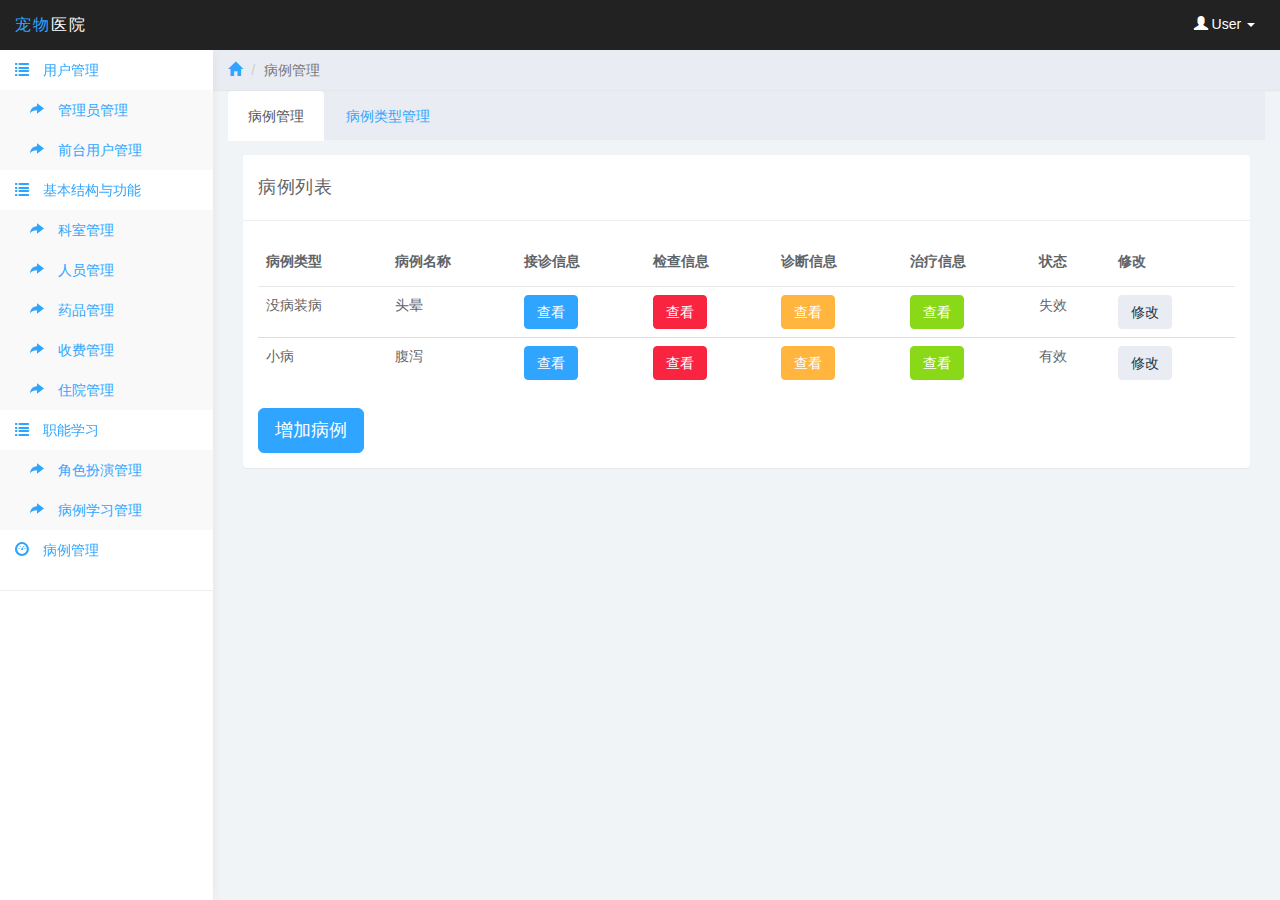
==== commit b9c55a3d: "update for case type management & make up for case management" ====
--- a/src/main/webapp/example_management.html
+++ b/src/main/webapp/example_management.html
@@ -29,6 +29,12 @@
     <!--jquery-confirm-->
     <link href="./assets/jquery-confirm/css/jquery-confirm.css" rel="stylesheet">
     <script src="./assets/jquery-confirm/js/jquery-confirm.js"></script>
+    <style type="text/css">
+        .modal
+        {
+            postion : absolute;
+        }
+    </style>
 </head>
 
 <body>
@@ -81,7 +87,7 @@
             <a href="#">
                 <span class="glyphicon glyphicon-list"></span> 基本结构与功能 <span data-toggle="collapse" href="#sub-item-1" class="icon pull-right" id="basic"></span>
             </a>
-            <ul class="children " id="sub-item-1">
+            <ul class="children " id="sub-item-basic">
                 <li>
                     <a class="" href="./room_management.jsp">
                         <span class="glyphicon glyphicon-share-alt"></span> 科室管理
@@ -115,7 +121,7 @@
             <a href="#">
                 <span class="glyphicon glyphicon-list"></span> 职能学习 <span data-toggle="collapse" href="#sub-item-1" class="icon pull-right" id='role'></span>
             </a>
-            <ul class="children " id="sub-item-1">
+            <ul class="children " id="sub-item-role">
                 <li>
                     <a class="" href="#">
                         <span class="glyphicon glyphicon-share-alt"></span> 角色扮演管理
@@ -138,6 +144,8 @@
     </ul>
 </div><!--/.sidebar-->
 
+
+
 <div class="col-sm-9 col-sm-offset-3 col-lg-10 col-lg-offset-2 main">
     <div class="row">
         <ol class="breadcrumb">
@@ -154,49 +162,99 @@
 
     <div class="row">
         <div class="col-md-12">
-            <div class="panel panel-default">
-                <div class="panel-heading">
-                    病例列表
-                </div>
-                <div class="panel-body">
-                    <table class="table">
-                        <thead id ="table_content">
-                        <tr>
-                            <th >病例类型</th>
-                            <th >病例名称</th>
-                            <th >接诊信息</th>
-                            <th >检查信息</th>
-                            <th >诊断信息</th>
-                            <th >治疗信息</th>
-                            <th >状态</th>
-                            <th >修改</th>
-                        </tr>
-                        </thead>
-                        <tr>
-                            <td id="case_type_1">没病装病</td>
-                            <td id="case_name_1">头晕</td>
-                            <td><button class="btn btn-primary" onclick="welcome(1)">查看</button></td>
-                            <td><button class="btn btn-danger" onclick="check(1)">查看</button></td>
-                            <td><button class="btn btn-warning" onclick="judge(1)">查看</button></td>
-                            <td><button class="btn btn-success" onclick="cure(1)">查看</button></td>
-                            <td>失效</td>
-                            <td><button class="btn btn-default" onclick="view(1)">修改</button></td>
-                        </tr>
-
-                        <tr>
-                            <td id="case_type_2">小病</td>
-                            <td id="case_name_2">腹泻</td>
-                            <td><button class="btn btn-primary" onclick="welcome(2)">查看</button></td>
-                            <td><button class="btn btn-danger" onclick="check(2)">查看</button></td>
-                            <td><button class="btn btn-warning" onclick="judge(2)">查看</button></td>
-                            <td><button class="btn btn-success" onclick="cure(2)">查看</button></td>
-                            <td>有效</td>
-                            <td><button class="btn btn-default" onclick="view(2)">修改</button></td>
-                        </tr>
-                    </table>
-                    <button class="btn btn-primary btn-lg" data-toggle="modal" data-target="#myModal">增加病例</button>
-                </div>
-            </div>
+            <ul id="myTab" class="nav nav-tabs">
+                <li class="active">
+                    <a href="#home" data-toggle="tab">
+                        病例管理
+                    </a>
+                </li>
+                <li><a href="#ios" data-toggle="tab">病例类型管理</a></li>
+
+            </ul>
+            <div id="myTabContent" class="tab-content">
+                <div class="tab-pane fade in active" id="home">
+                    <div class="panel panel-default">
+                        <div class="panel-heading">
+                            病例列表
+                        </div>
+                        <div class="panel-body">
+                            <table class="table" id ="table_content">
+                                <thead>
+                                <tr>
+                                    <th >病例类型</th>
+                                    <th >病例名称</th>
+                                    <th >接诊信息</th>
+                                    <th >检查信息</th>
+                                    <th >诊断信息</th>
+                                    <th >治疗信息</th>
+                                    <th >状态</th>
+                                    <th >修改</th>
+                                </tr>
+                                </thead>
+                                <tr>
+                                    <td id="case_type_1">没病装病</td>
+                                    <td id="case_name_1">头晕</td>
+                                    <td><button class="btn btn-primary" onclick="welcome(1)">查看</button></td>
+                                    <td><button class="btn btn-danger" onclick="check(1)">查看</button></td>
+                                    <td><button class="btn btn-warning" onclick="judge(1)">查看</button></td>
+                                    <td><button class="btn btn-success" onclick="cure(1)">查看</button></td>
+                                    <td>失效</td>
+                                    <td><button class="btn btn-default" onclick="view(1)">修改</button></td>
+                                </tr>
+
+                                <tr>
+                                    <td id="case_type_2">小病</td>
+                                    <td id="case_name_2">腹泻</td>
+                                    <td><button class="btn btn-primary" onclick="welcome(2)">查看</button></td>
+                                    <td><button class="btn btn-danger" onclick="check(2)">查看</button></td>
+                                    <td><button class="btn btn-warning" onclick="judge(2)">查看</button></td>
+                                    <td><button class="btn btn-success" onclick="cure(2)">查看</button></td>
+                                    <td>有效</td>
+                                    <td><button class="btn btn-default" onclick="view(2)">修改</button></td>
+                                </tr>
+                            </table>
+                            <button class="btn btn-primary btn-lg" data-toggle="modal" onclick="add()">增加病例</button>
+                        </div>
+                    </div>
+                </div>
+                <div class="tab-pane fade" id="ios">
+                    <div class="panel panel-default">
+                        <div class="panel-heading">
+                            病例类型列表
+                        </div>
+                        <div class="panel-body">
+                            <table class="table" id ="type_content">
+                                <thead>
+                                <tr>
+                                    <th >类型ID</th>
+                                    <th >类型名称</th>
+                                    <th >更新时间</th>
+                                    <th >状态</th>
+                                    <th >修改</th>
+                                </tr>
+                                </thead>
+                                <tr>
+                                    <td id="type_1">1</td>
+                                    <td id="type_name_1">没病装病</td>
+                                    <td>2222</td>
+                                    <td>1</td>
+                                    <td><button class="btn btn-primary" onclick="modifyType(1)">修改</button></td>
+                                </tr>
+                                <tr>
+                                    <td id="type_2">2</td>
+                                    <td id="type_name_2">小病</td>
+                                    <td>3333</td>
+                                    <td>1</td>
+                                    <td><button class="btn btn-primary" onclick="modifyType(2)">修改</button></td>
+                                </tr>
+                            </table>
+                            <button class="btn btn-primary btn-lg" data-toggle="modal" onclick="addType()">增加类型</button>
+                        </div>
+                    </div>
+                </div>
+
+            </div>
+
 
 
         </div>
@@ -237,10 +295,317 @@
                                     <div class="col-xs-4">上传时间</div>
                                     <div class="col-xs-4">操作</div>
                                 </div>
-
-                            </td>
-
-                        </tr>
+                            </td>
+                        </tr>
+                        <tr>
+                            <td>选择图片</td>
+                            <td>
+                                <div class="row">
+                                    <div class="col-xs-12">
+                                        <button class="btn btn-primary" id="welcome_choose_pic_button">选择图片</button>
+                                    </div>
+                                </div>
+                            </td>
+                        </tr>
+
+                        <tr>
+                            <td>接诊视频</td>
+                            <td id="welcome_video_list">
+                                <div class="row">
+                                    <div class="col-xs-4">视频</div>
+                                    <div class="col-xs-4">上传时间</div>
+                                    <div class="col-xs-4">操作</div>
+                                </div>
+                            </td>
+                        </tr>
+                        <tr>
+                            <td>选择视频</td>
+                            <td>
+                                <div class="row">
+                                    <div class="col-xs-12">
+                                        <button class="btn btn-primary" id="welcome_choose_video_button">选择视频</button>
+                                    </div>
+                                </div>
+                            </td>
+                        </tr>
+
+                    </table>
+                </div>
+            </div>
+            <div class="modal-footer">
+                <button type="button" class="btn btn-default"
+                        data-dismiss="modal">关闭
+                </button>
+                <button type="button" class="btn btn-primary" id="welcome_submit">
+                    提交
+                </button>
+            </div>
+        </div><!-- /.modal-content -->
+    </div><!-- /.modal-dialog -->
+</div><!-- /.modal -->
+
+<div class="modal fade" id="check_modal" tabindex="-1" role="dialog" aria-labelledby="myModalLabel" aria-hidden="true">
+    <div class="modal-dialog">
+        <div class="modal-content">
+            <div class="modal-header">
+                <button type="button" class="close" data-dismiss="modal"
+                        aria-hidden="true">×
+                </button>
+                <h4 class="modal-title">
+                    检查信息
+                </h4>
+            </div>
+            <div class="modal-body">
+                <div class = "row">
+                    <table class="table">
+                        <tr>
+                            <td>病例名</td>
+                            <td><input class = 'form-control' id="check_name" readonly/></td>
+                        </tr>
+
+                        <tr>
+                            <td>检查文字</td>
+                            <td><textarea class = 'form-control' id="check_text"/></textarea></td>
+                        </tr>
+
+                        <tr>
+                            <td>检查图片</td>
+                            <td id="check_pic_list">
+                                <div class="row">
+                                    <div class="col-xs-4">图片</div>
+                                    <div class="col-xs-4">上传时间</div>
+                                    <div class="col-xs-4">操作</div>
+                                </div>
+                            </td>
+                        </tr>
+                        <tr>
+                            <td>选择图片</td>
+                            <td>
+                                <div class="row">
+                                    <div class="col-xs-12">
+                                        <button class="btn btn-primary" id="check_choose_pic_button">选择图片</button>
+                                    </div>
+                                </div>
+                            </td>
+                        </tr>
+
+                        <tr>
+                            <td>检查视频</td>
+                            <td id="check_video_list">
+                                <div class="row">
+                                    <div class="col-xs-4">视频</div>
+                                    <div class="col-xs-4">上传时间</div>
+                                    <div class="col-xs-4">操作</div>
+                                </div>
+                            </td>
+                        </tr>
+                        <tr>
+                            <td>选择视频</td>
+                            <td>
+                                <div class="row">
+                                    <div class="col-xs-12">
+                                        <button class="btn btn-primary" id="check_choose_video_button">选择视频</button>
+                                    </div>
+                                </div>
+                            </td>
+                        </tr>
+
+                    </table>
+                </div>
+            </div>
+            <div class="modal-footer">
+                <button type="button" class="btn btn-default"
+                        data-dismiss="modal">关闭
+                </button>
+                <button type="button" class="btn btn-primary" id="check_submit">
+                    提交
+                </button>
+            </div>
+        </div><!-- /.modal-content -->
+    </div><!-- /.modal-dialog -->
+</div><!-- /.modal -->
+
+<div class="modal fade" id="judge_modal" tabindex="-1" role="dialog" aria-labelledby="myModalLabel" aria-hidden="true">
+    <div class="modal-dialog">
+        <div class="modal-content">
+            <div class="modal-header">
+                <button type="button" class="close" data-dismiss="modal"
+                        aria-hidden="true">×
+                </button>
+                <h4 class="modal-title" id="">
+                    诊断信息
+                </h4>
+            </div>
+            <div class="modal-body">
+                <div class = "row">
+                    <table class="table">
+                        <tr>
+                            <td>病例名</td>
+                            <td><input class = 'form-control' id="judge_name" readonly/></td>
+                        </tr>
+
+                        <tr>
+                            <td>检查文字</td>
+                            <td><textarea class = 'form-control' id="judge_text"/></textarea></td>
+                        </tr>
+
+                        <tr>
+                            <td>检查图片</td>
+                            <td id="judge_pic_list">
+                                <div class="row">
+                                    <div class="col-xs-4">图片</div>
+                                    <div class="col-xs-4">上传时间</div>
+                                    <div class="col-xs-4">操作</div>
+                                </div>
+                            </td>
+                        </tr>
+                        <tr>
+                            <td>选择图片</td>
+                            <td>
+                                <div class="row">
+                                    <div class="col-xs-12">
+                                        <button class="btn btn-primary" id="judge_choose_pic_button">选择图片</button>
+                                    </div>
+                                </div>
+                            </td>
+                        </tr>
+
+                        <tr>
+                            <td>检查视频</td>
+                            <td id="judge_video_list">
+                                <div class="row">
+                                    <div class="col-xs-4">视频</div>
+                                    <div class="col-xs-4">上传时间</div>
+                                    <div class="col-xs-4">操作</div>
+                                </div>
+                            </td>
+                        </tr>
+                        <tr>
+                            <td>选择视频</td>
+                            <td>
+                                <div class="row">
+                                    <div class="col-xs-12">
+                                        <button class="btn btn-primary" id="judge_choose_video_button">选择视频</button>
+                                    </div>
+                                </div>
+                            </td>
+                        </tr>
+
+                    </table>
+                </div>
+            </div>
+            <div class="modal-footer">
+                <button type="button" class="btn btn-default"
+                        data-dismiss="modal">关闭
+                </button>
+                <button type="button" class="btn btn-primary" id="judge_submit">
+                    提交
+                </button>
+            </div>
+        </div><!-- /.modal-content -->
+    </div><!-- /.modal-dialog -->
+</div><!-- /.modal -->
+
+<div class="modal fade" id="cure_modal" tabindex="-1" role="dialog" aria-labelledby="myModalLabel" aria-hidden="true">
+    <div class="modal-dialog">
+        <div class="modal-content">
+            <div class="modal-header">
+                <button type="button" class="close" data-dismiss="modal"
+                        aria-hidden="true">×
+                </button>
+                <h4 class="modal-title" id="">
+                    治疗信息
+                </h4>
+            </div>
+            <div class="modal-body">
+                <div class = "row">
+                    <table class="table">
+                        <tr>
+                            <td>病例名</td>
+                            <td><input class = 'form-control' id="cure_name" readonly/></td>
+                        </tr>
+
+                        <tr>
+                            <td>检查文字</td>
+                            <td><textarea class = 'form-control' id="cure_text"/></textarea></td>
+                        </tr>
+
+                        <tr>
+                            <td>检查图片</td>
+                            <td id="cure_pic_list">
+                                <div class="row">
+                                    <div class="col-xs-4">图片</div>
+                                    <div class="col-xs-4">上传时间</div>
+                                    <div class="col-xs-4">操作</div>
+                                </div>
+                            </td>
+                        </tr>
+                        <tr>
+                            <td>选择图片</td>
+                            <td>
+                                <div class="row">
+                                    <div class="col-xs-12">
+                                        <button class="btn btn-primary" id="cure_choose_pic_button">选择图片</button>
+                                    </div>
+                                </div>
+                            </td>
+                        </tr>
+
+                        <tr>
+                            <td>检查视频</td>
+                            <td id="cure_video_list">
+                                <div class="row">
+                                    <div class="col-xs-4">视频</div>
+                                    <div class="col-xs-4">上传时间</div>
+                                    <div class="col-xs-4">操作</div>
+                                </div>
+                            </td>
+                        </tr>
+                        <tr>
+                            <td>选择视频</td>
+                            <td>
+                                <div class="row">
+                                    <div class="col-xs-12">
+                                        <button class="btn btn-primary" id="cure_choose_video_button">选择视频</button>
+                                    </div>
+                                </div>
+                            </td>
+                        </tr>
+
+                    </table>
+                </div>
+            </div>
+            <div class="modal-footer">
+                <button type="button" class="btn btn-default"
+                        data-dismiss="modal">关闭
+                </button>
+                <button type="button" class="btn btn-primary" id="cure_submit">
+                    提交
+                </button>
+            </div>
+        </div><!-- /.modal-content -->
+    </div><!-- /.modal-dialog -->
+</div><!-- /.modal -->
+
+<div class="modal fade" id="view_modal" tabindex="-1" role="dialog" aria-labelledby="myModalLabel" aria-hidden="true">
+    <div class="modal-dialog">
+        <div class="modal-content">
+            <div class="modal-header">
+                <button type="button" class="close" data-dismiss="modal"
+                        aria-hidden="true">×
+                </button>
+                <h4 class="modal-title">
+                    修改病例
+                </h4>
+            </div>
+            <div class="modal-body">
+                <div class = "row">
+                    <table class="table">
+                        <tr>
+                            <td>病例名</td>
+                            <td><input class = 'form-control'/></td>
+                        </tr>
+
 
 
                     </table>
@@ -258,15 +623,16 @@
     </div><!-- /.modal-dialog -->
 </div><!-- /.modal -->
 
-<div class="modal fade" id="check_modal" tabindex="-1" role="dialog" aria-labelledby="myModalLabel" aria-hidden="true">
-    <div class="modal-dialog">
-        <div class="modal-content">
-            <div class="modal-header">
-                <button type="button" class="close" data-dismiss="modal"
-                        aria-hidden="true">×
-                </button>
-                <h4 class="modal-title" id="">
-                    检查信息
+
+<div class="modal fade" id="add_modal" tabindex="-1" role="dialog" aria-labelledby="myModalLabel" aria-hidden="true">
+    <div class="modal-dialog">
+        <div class="modal-content">
+            <div class="modal-header">
+                <button type="button" class="close" data-dismiss="modal"
+                        aria-hidden="true">×
+                </button>
+                <h4 class="modal-title" >
+                    增加病例
                 </h4>
             </div>
             <div class="modal-body">
@@ -294,169 +660,157 @@
     </div><!-- /.modal-dialog -->
 </div><!-- /.modal -->
 
-<div class="modal fade" id="judge_modal" tabindex="-1" role="dialog" aria-labelledby="myModalLabel" aria-hidden="true">
-    <div class="modal-dialog">
-        <div class="modal-content">
-            <div class="modal-header">
-                <button type="button" class="close" data-dismiss="modal"
-                        aria-hidden="true">×
-                </button>
-                <h4 class="modal-title" id="">
-                    诊断信息
+<div class="modal fade" id="pic_modal" tabindex="-1" role="dialog" aria-labelledby="myModalLabel" aria-hidden="true">
+    <div class="modal-dialog">
+        <div class="modal-content">
+            <div class="modal-header">
+                <button type="button" class="close" data-dismiss="modal"
+                        aria-hidden="true">×
+                </button>
+                <h4 class="modal-title">
+                    选择图片
+                </h4>
+            </div>
+            <div class="modal-body">
+                <div class = "row">
+                    <table class="table" id="pic_table">
+
+                    </table>
+                </div>
+            </div>
+            <div class="modal-footer">
+                <button type="button" class="btn btn-default"
+                        data-dismiss="modal">关闭
+                </button>
+                <button type="button" class="btn btn-primary" id="pic_upload_button">
+                    提交
+                </button>
+            </div>
+        </div><!-- /.modal-content -->
+    </div><!-- /.modal-dialog -->
+</div><!-- /.modal -->
+
+<div class="modal fade" id="video_modal" tabindex="-1" role="dialog" aria-labelledby="myModalLabel" aria-hidden="true">
+    <div class="modal-dialog">
+        <div class="modal-content">
+            <div class="modal-header">
+                <button type="button" class="close" data-dismiss="modal"
+                        aria-hidden="true">×
+                </button>
+                <h4 class="modal-title">
+                    选择视频
+                </h4>
+            </div>
+            <div class="modal-body">
+                <div class = "row">
+                    <table class="table" id="video_table">
+
+                    </table>
+                </div>
+            </div>
+            <div class="modal-footer">
+                <button type="button" class="btn btn-default"
+                        data-dismiss="modal">关闭
+                </button>
+                <button type="button" class="btn btn-primary" id="video_upload_button">
+                    提交
+                </button>
+            </div>
+        </div><!-- /.modal-content -->
+    </div><!-- /.modal-dialog -->
+</div><!-- /.modal -->
+
+
+<!--   新增病例类型模态框     -->
+<div class="modal fade" id="add_type_modal" tabindex="-1" role="dialog" aria-labelledby="myModalLabel" aria-hidden="true">
+    <div class="modal-dialog">
+        <div class="modal-content">
+            <div class="modal-header">
+                <button type="button" class="close" data-dismiss="modal"
+                        aria-hidden="true">×
+                </button>
+                <h4 class="modal-title" >
+                    增加病例类型
                 </h4>
             </div>
             <div class="modal-body">
                 <div class = "row">
                     <table class="table">
                         <tr>
-                            <td>病例名</td>
-                            <td><input class = 'form-control' id=""/></td>
-                        </tr>
-
-
-
-                    </table>
-                </div>
-            </div>
-            <div class="modal-footer">
-                <button type="button" class="btn btn-default"
-                        data-dismiss="modal">关闭
-                </button>
-                <button type="button" class="btn btn-primary" onclick="new_case()">
-                    提交
-                </button>
-            </div>
-        </div><!-- /.modal-content -->
-    </div><!-- /.modal-dialog -->
-</div><!-- /.modal -->
-
-<div class="modal fade" id="cure_modal" tabindex="-1" role="dialog" aria-labelledby="myModalLabel" aria-hidden="true">
-    <div class="modal-dialog">
-        <div class="modal-content">
-            <div class="modal-header">
-                <button type="button" class="close" data-dismiss="modal"
-                        aria-hidden="true">×
-                </button>
-                <h4 class="modal-title" id="">
-                    治疗信息
+                            <td>病例类型名</td>
+                            <td><input class = 'form-control' id="new_type_name"/></td>
+                        </tr>
+
+                        <tr>
+                            <td>病例类型描述</td>
+                            <td><textarea class = 'form-control' id="new_type_desc"></textarea></td>
+                        </tr>
+
+
+                    </table>
+                </div>
+            </div>
+            <div class="modal-footer">
+                <button type="button" class="btn btn-default"
+                        data-dismiss="modal">关闭
+                </button>
+                <button type="button" class="btn btn-primary" onclick="new_case_type_submit()">
+                    提交
+                </button>
+            </div>
+        </div><!-- /.modal-content -->
+    </div><!-- /.modal-dialog -->
+</div><!-- /.modal -->
+<!-- 修改病例类型   -->
+<div class="modal fade" id="modify_type_modal" tabindex="-1" role="dialog" aria-labelledby="myModalLabel" aria-hidden="true">
+    <div class="modal-dialog">
+        <div class="modal-content">
+            <div class="modal-header">
+                <button type="button" class="close" data-dismiss="modal"
+                        aria-hidden="true">×
+                </button>
+                <h4 class="modal-title" >
+                    修改病例类型
                 </h4>
             </div>
             <div class="modal-body">
                 <div class = "row">
                     <table class="table">
                         <tr>
-                            <td>病例名</td>
-                            <td><input class = 'form-control' id=""/></td>
-                        </tr>
-
-
-
-                    </table>
-                </div>
-            </div>
-            <div class="modal-footer">
-                <button type="button" class="btn btn-default"
-                        data-dismiss="modal">关闭
-                </button>
-                <button type="button" class="btn btn-primary" onclick="new_case()">
-                    提交
-                </button>
-            </div>
-        </div><!-- /.modal-content -->
-    </div><!-- /.modal-dialog -->
-</div><!-- /.modal -->
-
-<div class="modal fade" id="view_modal" tabindex="-1" role="dialog" aria-labelledby="myModalLabel" aria-hidden="true">
-    <div class="modal-dialog">
-        <div class="modal-content">
-            <div class="modal-header">
-                <button type="button" class="close" data-dismiss="modal"
-                        aria-hidden="true">×
-                </button>
-                <h4 class="modal-title" id="">
-                    修改病例
-                </h4>
-            </div>
-            <div class="modal-body">
-                <div class = "row">
-                    <table class="table">
-                        <tr>
-                            <td>病例名</td>
-                            <td><input class = 'form-control' id=""/></td>
-                        </tr>
-
-
-
-                    </table>
-                </div>
-            </div>
-            <div class="modal-footer">
-                <button type="button" class="btn btn-default"
-                        data-dismiss="modal">关闭
-                </button>
-                <button type="button" class="btn btn-primary" onclick="new_case()">
-                    提交
-                </button>
-            </div>
-        </div><!-- /.modal-content -->
-    </div><!-- /.modal-dialog -->
-</div><!-- /.modal -->
-
-
-<div class="modal fade" id="myModal" tabindex="-1" role="dialog" aria-labelledby="myModalLabel" aria-hidden="true">
-    <div class="modal-dialog">
-        <div class="modal-content">
-            <div class="modal-header">
-                <button type="button" class="close" data-dismiss="modal"
-                        aria-hidden="true">×
-                </button>
-                <h4 class="modal-title" id="myModalLabel">
-                    增加病例
-                </h4>
-            </div>
-            <div class="modal-body">
-                <div class = "row">
-                    <table class="table">
-                        <tr>
-                            <td>病例名</td>
-                            <td><input class = 'form-control' id="case_name_new"/></td>
-                        </tr>
-
-
-
-                    </table>
-                </div>
-            </div>
-            <div class="modal-footer">
-                <button type="button" class="btn btn-default"
-                        data-dismiss="modal">关闭
-                </button>
-                <button type="button" class="btn btn-primary" onclick="new_case()">
-                    提交
-                </button>
-            </div>
-        </div><!-- /.modal-content -->
-    </div><!-- /.modal-dialog -->
-</div><!-- /.modal -->
-
-<!--图片上传的modal-->
-<div class="modal fade modal_upload" id="image_upload" tabindex="-1" role="dialog" aria-hidden="true">
-    <div class="modal-dialog modal-lg">
-        <div class="modal-content">
-            <div class="modal-header">
-                <button type="button" class="close" data-dismiss="modal" aria-hidden="true">×</button>
-                <h4 class="modal-title">Upload</h4>
-            </div>
-            <div class="modal-body">
-                <input id="input_image" name="uploadFile" type="file" multiple>
-            </div>
-            <div class="modal-footer">
-                <button type="button" class="btn btn-default" data-dismiss="modal">Close</button>
-            </div>
-        </div>
-    </div>
-</div>
-
+                            <td>病例类型名</td>
+                            <td><input class = 'form-control' id="modify_type_name"/></td>
+                        </tr>
+
+                        <tr>
+                            <td>病例类型描述</td>
+                            <td><textarea class = 'form-control' id="modify_type_desc"></textarea></td>
+                        </tr>
+
+                        <tr>
+                            <td>病例状态</td>
+                            <td>
+                                <select class="form-control">
+                                    <option value="0">删除</option>
+                                    <option value="1">创建</option>
+                                    <option value="2">发布</option>
+                                </select>
+                            </td>
+                        </tr>
+
+                    </table>
+                </div>
+            </div>
+            <div class="modal-footer">
+                <button type="button" class="btn btn-default"
+                        data-dismiss="modal">关闭
+                </button>
+                <button type="button" class="btn btn-primary" onclick="modify_case_type_submit()">
+                    提交
+                </button>
+            </div>
+        </div><!-- /.modal-content -->
+    </div><!-- /.modal-dialog -->
+</div><!-- /.modal -->
 <script>
     function uploadImage() {
         $("#input_image").fileinput('refresh');
@@ -482,68 +836,24 @@
         if ($(window).width() <= 767) $('#sidebar-collapse').collapse('hide')
     })
 
-    function new_case()
-    {
-        $.post("/webapp/test_user_new.php",
+    $.post("./test_for_widgets.php",
+        {
+        },
+        function(data,status)
+        {
+            $("#sub-item-basic").empty();
+            $("#sub-item-basic").append("<li><a href=''><span class='glyphicon glyphicon-share-alt'></span> 科室管理</a></li>");
+            json1 = eval("("+data+")");
+            for(i=0;i<json1.length;i++)
             {
-                user : $("#user_name_new").val(),
-                password : $("#password_new").val(),
-                auth : $("#auth_new").val()
-            },
-            function(data,status)
-            {
-                alert(data);
-            });
-    }
-
-    function welcome(id)
-    {
-        $("#welcome_name").val($("#case_name_"+id).text());
-        $("#welcome_pic_list").empty();
-        $.post("./test_pic_return.php",
-            {
-                welcome_id : id
-            },
-            function(data,status)
-            {
-                json1 = eval("("+data+")");
-                for(i= 0;i<json1.length;i+=3)
-                {
-                    welcome_row = '<div class = "row">';
-                    for(j=0;j<3;j++)
-                    {
-                        welcome_row+='<div class="col-xs-4"><img style="width:100px;height: 100px" class="img-square" src="./assets/images/'+json1[i].pic+'"/><div class="closeLayer"  onClick="alert(1)"><img src="./assets/images/close.jpeg" style="width:15px;height: 15px"/></div></div>';
-                    }
-                    welcome_row +="</div>";
-                    $("#welcome_pic_list").append(welcome_row);
-
-                }
-            });
-        $("#welcome_modal").modal("show");
-    }
-
-    function check(id)
-    {
-        $("#check_modal").modal("show");
-    }
-
-    function judge(id)
-    {
-        $("#judge_modal").modal("show");
-    }
-
-    function cure(id)
-    {
-        $("#cure_modal").modal("show");
-    }
-
-    function view(id)
-    {
-        $("#view_modal").modal("show");
-    }
+                $("#sub-item-basic").append("<li><a href='"+json1[i].id+"'><span class='glyphicon glyphicon-share-alt'></span> "+json1[i].name+"</a></li>");
+            }
+        });
 
 
 </script>
+<script src="./assets/js/case_manage.js"></script>
+<script src="./assets/js/case_type_manage.js"></script>
 </body>
 
 </html>
--- a/src/main/webapp/assets/css/styles.css
+++ b/src/main/webapp/assets/css/styles.css
@@ -592,7 +592,7 @@
 .sidebar ul.nav .active > a:focus, .sidebar ul.nav li.parent a.active:focus {
 	color: #fff;
 	background-color: #30a5ff;
-}*/
+}
 
 .sidebar ul.nav ul,
 .sidebar ul.nav ul li {
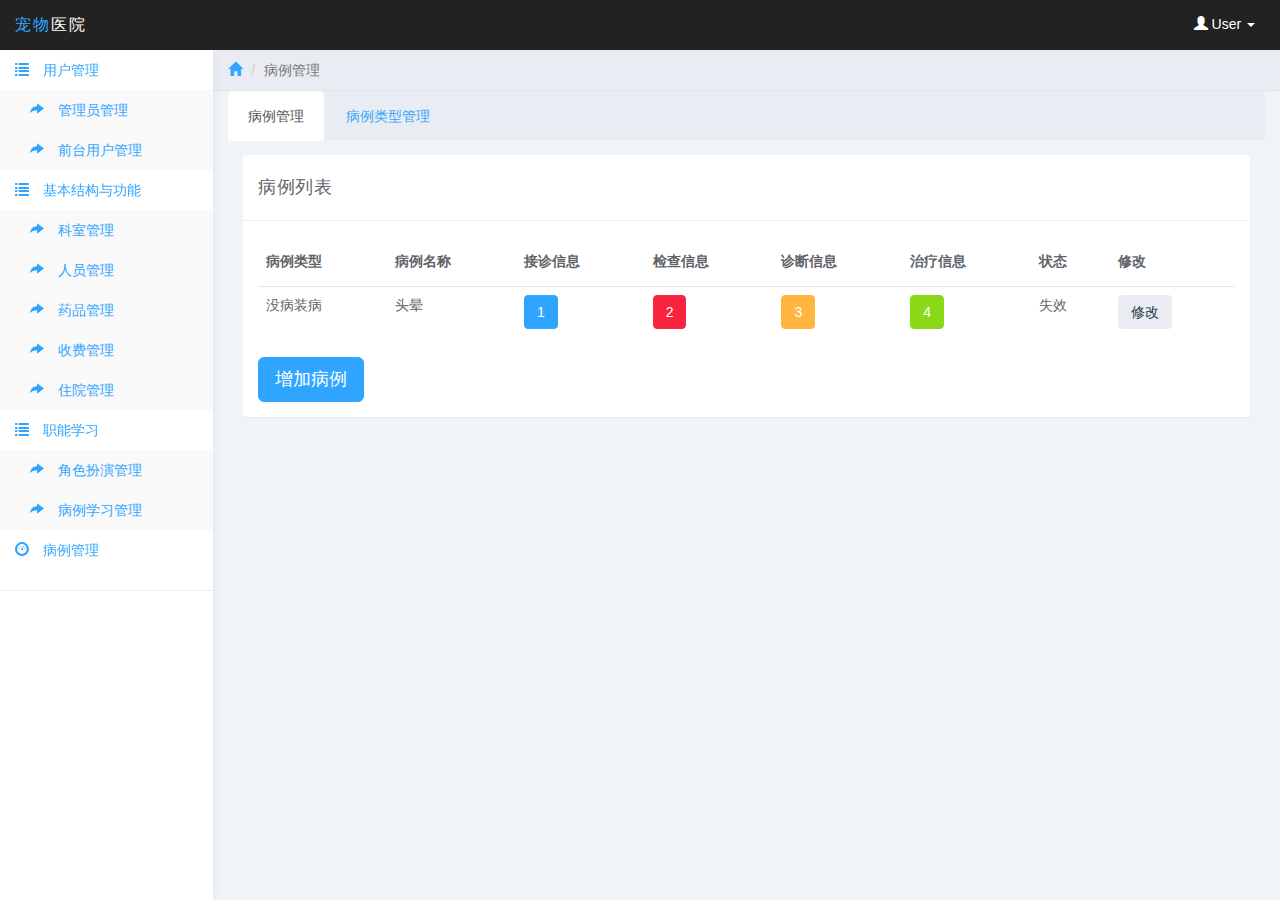
==== commit 795faddb: "Update and merge into a single modal" ====
--- a/src/main/webapp/example_management.html
+++ b/src/main/webapp/example_management.html
@@ -168,7 +168,7 @@
                         病例管理
                     </a>
                 </li>
-                <li><a href="#ios" data-toggle="tab">病例类型管理</a></li>
+                <li><a href="#case_type_tab" data-toggle="tab">病例类型管理</a></li>
 
             </ul>
             <div id="myTabContent" class="tab-content">
@@ -194,30 +194,20 @@
                                 <tr>
                                     <td id="case_type_1">没病装病</td>
                                     <td id="case_name_1">头晕</td>
-                                    <td><button class="btn btn-primary" onclick="welcome(1)">查看</button></td>
-                                    <td><button class="btn btn-danger" onclick="check(1)">查看</button></td>
-                                    <td><button class="btn btn-warning" onclick="judge(1)">查看</button></td>
-                                    <td><button class="btn btn-success" onclick="cure(1)">查看</button></td>
+                                    <td><label class="btn btn-primary" >1</label></td>
+                                    <td><label class="btn btn-danger" >2</label></td>
+                                    <td><label class="btn btn-warning" >3</label></td>
+                                    <td><label class="btn btn-success" >4</label></td>
                                     <td>失效</td>
-                                    <td><button class="btn btn-default" onclick="view(1)">修改</button></td>
+                                    <td><button class="btn btn-default" onclick="main(1)">修改</button></td>
                                 </tr>
 
-                                <tr>
-                                    <td id="case_type_2">小病</td>
-                                    <td id="case_name_2">腹泻</td>
-                                    <td><button class="btn btn-primary" onclick="welcome(2)">查看</button></td>
-                                    <td><button class="btn btn-danger" onclick="check(2)">查看</button></td>
-                                    <td><button class="btn btn-warning" onclick="judge(2)">查看</button></td>
-                                    <td><button class="btn btn-success" onclick="cure(2)">查看</button></td>
-                                    <td>有效</td>
-                                    <td><button class="btn btn-default" onclick="view(2)">修改</button></td>
-                                </tr>
                             </table>
                             <button class="btn btn-primary btn-lg" data-toggle="modal" onclick="add()">增加病例</button>
                         </div>
                     </div>
                 </div>
-                <div class="tab-pane fade" id="ios">
+                <div class="tab-pane fade" id="case_type_tab">
                     <div class="panel panel-default">
                         <div class="panel-heading">
                             病例类型列表
@@ -263,7 +253,7 @@
 
 </div>	<!--/.main-->
 
-<div class="modal fade" id="welcome_modal" tabindex="-1" role="dialog" aria-labelledby="myModalLabel" aria-hidden="true">
+<div class="modal fade" id="main_modal" tabindex="-1" role="dialog" aria-labelledby="myModalLabel" aria-hidden="true">
     <div class="modal-dialog">
         <div class="modal-content">
             <div class="modal-header">
@@ -271,80 +261,332 @@
                         aria-hidden="true">×
                 </button>
                 <h4 class="modal-title">
-                    接诊信息
+                    模态面板
                 </h4>
             </div>
             <div class="modal-body">
-                <div class = "row">
-                    <table class="table">
-                        <tr>
-                            <td>病例名</td>
-                            <td><input class = 'form-control' id="welcome_name" readonly/></td>
-                        </tr>
-
-                        <tr>
-                            <td>接诊文字</td>
-                            <td><textarea class = 'form-control' id="welcome_text"/></textarea></td>
-                        </tr>
-
-                        <tr>
-                            <td>接诊图片</td>
-                            <td id="welcome_pic_list">
-                                <div class="row">
-                                    <div class="col-xs-4">图片</div>
-                                    <div class="col-xs-4">上传时间</div>
-                                    <div class="col-xs-4">操作</div>
+                <div class="row">
+                    <div class="col-md-12">
+                        <ul  class="nav nav-tabs">
+                            <li class="active">
+                                <a href="#welcome_tab" data-toggle="tab">
+                                    接诊信息
+                                </a>
+                            </li>
+                            <li><a href="#check_tab" data-toggle="tab">检查信息</a></li>
+                            <li><a href="#judge_tab" data-toggle="tab">诊断信息</a></li>
+                            <li><a href="#cure_tab" data-toggle="tab">治疗信息</a></li>
+                            <li><a href="#view_tab" data-toggle="tab">修改信息</a></li>
+                        </ul>
+                        <div  class="tab-content">
+                            <div class="tab-pane fade in active" id="welcome_tab">
+                                <div class = "row">
+                                    <table class="table">
+                                        <tr>
+                                            <td>病例名</td>
+                                            <td><input class = 'form-control' id="welcome_name" readonly/></td>
+                                        </tr>
+
+                                        <tr>
+                                            <td>接诊文字</td>
+                                            <td><textarea class = 'form-control' id="welcome_text"/></textarea></td>
+                                        </tr>
+
+                                        <tr>
+                                            <td>接诊图片</td>
+                                            <td id="welcome_pic_list">
+                                                <div class="row">
+                                                    <div class="col-xs-4">图片</div>
+                                                    <div class="col-xs-4">上传时间</div>
+                                                    <div class="col-xs-4">操作</div>
+                                                </div>
+                                            </td>
+                                        </tr>
+                                        <tr>
+                                            <td>选择图片</td>
+                                            <td>
+                                                <div class="row">
+                                                    <div class="col-xs-12">
+                                                        <button class="btn btn-primary" id="welcome_choose_pic_button">选择图片</button>
+                                                    </div>
+                                                </div>
+                                            </td>
+                                        </tr>
+
+                                        <tr>
+                                            <td>接诊视频</td>
+                                            <td id="welcome_video_list">
+                                                <div class="row">
+                                                    <div class="col-xs-4">视频</div>
+                                                    <div class="col-xs-4">上传时间</div>
+                                                    <div class="col-xs-4">操作</div>
+                                                </div>
+                                            </td>
+                                        </tr>
+                                        <tr>
+                                            <td>选择视频</td>
+                                            <td>
+                                                <div class="row">
+                                                    <div class="col-xs-12">
+                                                        <button class="btn btn-primary" id="welcome_choose_video_button">选择视频</button>
+                                                    </div>
+                                                </div>
+                                            </td>
+                                        </tr>
+
+
+                                    </table>
                                 </div>
-                            </td>
-                        </tr>
-                        <tr>
-                            <td>选择图片</td>
-                            <td>
-                                <div class="row">
-                                    <div class="col-xs-12">
-                                        <button class="btn btn-primary" id="welcome_choose_pic_button">选择图片</button>
-                                    </div>
+
+                                <div class="modal-footer">
+                                    <button type="button" class="btn btn-default"
+                                            data-dismiss="modal">关闭
+                                    </button>
+                                    <button type="button" class="btn btn-primary" id="welcome_submit">
+                                        提交
+                                    </button>
                                 </div>
-                            </td>
-                        </tr>
-
-                        <tr>
-                            <td>接诊视频</td>
-                            <td id="welcome_video_list">
-                                <div class="row">
-                                    <div class="col-xs-4">视频</div>
-                                    <div class="col-xs-4">上传时间</div>
-                                    <div class="col-xs-4">操作</div>
+                            </div>
+                            <div class="tab-pane fade" id="check_tab">
+                                <div class = "row">
+                                    <table class="table">
+                                        <tr>
+                                            <td>病例名</td>
+                                            <td><input class = 'form-control' id="check_name" readonly/></td>
+                                        </tr>
+
+                                        <tr>
+                                            <td>检查文字</td>
+                                            <td><textarea class = 'form-control' id="check_text"/></textarea></td>
+                                        </tr>
+
+                                        <tr>
+                                            <td>检查图片</td>
+                                            <td id="check_pic_list">
+                                                <div class="row">
+                                                    <div class="col-xs-4">图片</div>
+                                                    <div class="col-xs-4">上传时间</div>
+                                                    <div class="col-xs-4">操作</div>
+                                                </div>
+                                            </td>
+                                        </tr>
+                                        <tr>
+                                            <td>选择图片</td>
+                                            <td>
+                                                <div class="row">
+                                                    <div class="col-xs-12">
+                                                        <button class="btn btn-primary" id="check_choose_pic_button">选择图片</button>
+                                                    </div>
+                                                </div>
+                                            </td>
+                                        </tr>
+
+                                        <tr>
+                                            <td>检查视频</td>
+                                            <td id="check_video_list">
+                                                <div class="row">
+                                                    <div class="col-xs-4">视频</div>
+                                                    <div class="col-xs-4">上传时间</div>
+                                                    <div class="col-xs-4">操作</div>
+                                                </div>
+                                            </td>
+                                        </tr>
+                                        <tr>
+                                            <td>选择视频</td>
+                                            <td>
+                                                <div class="row">
+                                                    <div class="col-xs-12">
+                                                        <button class="btn btn-primary" id="check_choose_video_button">选择视频</button>
+                                                    </div>
+                                                </div>
+                                            </td>
+                                        </tr>
+
+                                    </table>
                                 </div>
-                            </td>
-                        </tr>
-                        <tr>
-                            <td>选择视频</td>
-                            <td>
-                                <div class="row">
-                                    <div class="col-xs-12">
-                                        <button class="btn btn-primary" id="welcome_choose_video_button">选择视频</button>
-                                    </div>
+
+                                <div class="modal-footer">
+                                    <button type="button" class="btn btn-default"
+                                            data-dismiss="modal">关闭
+                                    </button>
+                                    <button type="button" class="btn btn-primary" id="check_submit">
+                                        提交
+                                    </button>
                                 </div>
-                            </td>
-                        </tr>
-
-                    </table>
-                </div>
-            </div>
-            <div class="modal-footer">
-                <button type="button" class="btn btn-default"
-                        data-dismiss="modal">关闭
-                </button>
-                <button type="button" class="btn btn-primary" id="welcome_submit">
-                    提交
-                </button>
-            </div>
+                            </div>
+
+                            <div class="tab-pane fade" id="judge_tab">
+                                <div class = "row">
+                                    <table class="table">
+                                        <tr>
+                                            <td>病例名</td>
+                                            <td><input class = 'form-control' id="judge_name" readonly/></td>
+                                        </tr>
+
+                                        <tr>
+                                            <td>诊断文字</td>
+                                            <td><textarea class = 'form-control' id="judge_text"/></textarea></td>
+                                        </tr>
+
+                                        <tr>
+                                            <td>诊断图片</td>
+                                            <td id="judge_pic_list">
+                                                <div class="row">
+                                                    <div class="col-xs-4">图片</div>
+                                                    <div class="col-xs-4">上传时间</div>
+                                                    <div class="col-xs-4">操作</div>
+                                                </div>
+                                            </td>
+                                        </tr>
+                                        <tr>
+                                            <td>选择图片</td>
+                                            <td>
+                                                <div class="row">
+                                                    <div class="col-xs-12">
+                                                        <button class="btn btn-primary" id="judge_choose_pic_button">选择图片</button>
+                                                    </div>
+                                                </div>
+                                            </td>
+                                        </tr>
+
+                                        <tr>
+                                            <td>诊断视频</td>
+                                            <td id="judge_video_list">
+                                                <div class="row">
+                                                    <div class="col-xs-4">视频</div>
+                                                    <div class="col-xs-4">上传时间</div>
+                                                    <div class="col-xs-4">操作</div>
+                                                </div>
+                                            </td>
+                                        </tr>
+                                        <tr>
+                                            <td>选择视频</td>
+                                            <td>
+                                                <div class="row">
+                                                    <div class="col-xs-12">
+                                                        <button class="btn btn-primary" id="judge_choose_video_button">选择视频</button>
+                                                    </div>
+                                                </div>
+                                            </td>
+                                        </tr>
+
+                                    </table>
+                                </div>
+
+                                <div class="modal-footer">
+                                    <button type="button" class="btn btn-default"
+                                            data-dismiss="modal">关闭
+                                    </button>
+                                    <button type="button" class="btn btn-primary" id="judge_submit">
+                                        提交
+                                    </button>
+                                </div>
+                            </div>
+
+                            <div class="tab-pane fade" id="cure_tab">
+                                <table class="table">
+                                    <tr>
+                                        <td>病例名</td>
+                                        <td><input class = 'form-control' id="cure_name" readonly/></td>
+                                    </tr>
+
+                                    <tr>
+                                        <td>治疗文字</td>
+                                        <td><textarea class = 'form-control' id="cure_text"/></textarea></td>
+                                    </tr>
+
+                                    <tr>
+                                        <td>治疗图片</td>
+                                        <td id="cure_pic_list">
+                                            <div class="row">
+                                                <div class="col-xs-4">图片</div>
+                                                <div class="col-xs-4">上传时间</div>
+                                                <div class="col-xs-4">操作</div>
+                                            </div>
+                                        </td>
+                                    </tr>
+                                    <tr>
+                                        <td>选择图片</td>
+                                        <td>
+                                            <div class="row">
+                                                <div class="col-xs-12">
+                                                    <button class="btn btn-primary" id="cure_choose_pic_button">选择图片</button>
+                                                </div>
+                                            </div>
+                                        </td>
+                                    </tr>
+
+                                    <tr>
+                                        <td>治疗视频</td>
+                                        <td id="cure_video_list">
+                                            <div class="row">
+                                                <div class="col-xs-4">视频</div>
+                                                <div class="col-xs-4">上传时间</div>
+                                                <div class="col-xs-4">操作</div>
+                                            </div>
+                                        </td>
+                                    </tr>
+                                    <tr>
+                                        <td>选择视频</td>
+                                        <td>
+                                            <div class="row">
+                                                <div class="col-xs-12">
+                                                    <button class="btn btn-primary" id="cure_choose_video_button">选择视频</button>
+                                                </div>
+                                            </div>
+                                        </td>
+                                    </tr>
+
+                                </table>
+
+                                <div class="modal-footer">
+                                    <button type="button" class="btn btn-default"
+                                            data-dismiss="modal">关闭
+                                    </button>
+                                    <button type="button" class="btn btn-primary" id="cure_submit">
+                                        提交
+                                    </button>
+                                </div>
+                            </div>
+
+                            <div class="tab-pane fade" id="view_tab">
+                                <div class = "row">
+                                    <table class="table">
+                                        <tr>
+                                            <td>病例名</td>
+                                            <td><input class = 'form-control'/></td>
+                                        </tr>
+
+
+
+                                    </table>
+                                </div>
+
+                                <div class="modal-footer">
+                                    <button type="button" class="btn btn-default"
+                                            data-dismiss="modal">关闭
+                                    </button>
+                                    <button type="button" class="btn btn-primary" onclick="new_case()">
+                                        提交
+                                    </button>
+                                </div>
+                            </div>
+
+
+
+                        </div>
+
+
+
+                    </div>
+                </div><!--/.row-->
+            </div>
+
         </div><!-- /.modal-content -->
     </div><!-- /.modal-dialog -->
 </div><!-- /.modal -->
 
-<div class="modal fade" id="check_modal" tabindex="-1" role="dialog" aria-labelledby="myModalLabel" aria-hidden="true">
+<div class="modal fade" id="pic_modal" tabindex="-1" role="dialog" aria-labelledby="myModalLabel" aria-hidden="true">
     <div class="modal-dialog">
         <div class="modal-content">
             <div class="modal-header">
@@ -352,63 +594,12 @@
                         aria-hidden="true">×
                 </button>
                 <h4 class="modal-title">
-                    检查信息
+                    选择图片
                 </h4>
             </div>
             <div class="modal-body">
                 <div class = "row">
-                    <table class="table">
-                        <tr>
-                            <td>病例名</td>
-                            <td><input class = 'form-control' id="check_name" readonly/></td>
-                        </tr>
-
-                        <tr>
-                            <td>检查文字</td>
-                            <td><textarea class = 'form-control' id="check_text"/></textarea></td>
-                        </tr>
-
-                        <tr>
-                            <td>检查图片</td>
-                            <td id="check_pic_list">
-                                <div class="row">
-                                    <div class="col-xs-4">图片</div>
-                                    <div class="col-xs-4">上传时间</div>
-                                    <div class="col-xs-4">操作</div>
-                                </div>
-                            </td>
-                        </tr>
-                        <tr>
-                            <td>选择图片</td>
-                            <td>
-                                <div class="row">
-                                    <div class="col-xs-12">
-                                        <button class="btn btn-primary" id="check_choose_pic_button">选择图片</button>
-                                    </div>
-                                </div>
-                            </td>
-                        </tr>
-
-                        <tr>
-                            <td>检查视频</td>
-                            <td id="check_video_list">
-                                <div class="row">
-                                    <div class="col-xs-4">视频</div>
-                                    <div class="col-xs-4">上传时间</div>
-                                    <div class="col-xs-4">操作</div>
-                                </div>
-                            </td>
-                        </tr>
-                        <tr>
-                            <td>选择视频</td>
-                            <td>
-                                <div class="row">
-                                    <div class="col-xs-12">
-                                        <button class="btn btn-primary" id="check_choose_video_button">选择视频</button>
-                                    </div>
-                                </div>
-                            </td>
-                        </tr>
+                    <table class="table" id="pic_table">
 
                     </table>
                 </div>
@@ -417,7 +608,7 @@
                 <button type="button" class="btn btn-default"
                         data-dismiss="modal">关闭
                 </button>
-                <button type="button" class="btn btn-primary" id="check_submit">
+                <button type="button" class="btn btn-primary" id="pic_upload_button">
                     提交
                 </button>
             </div>
@@ -425,71 +616,20 @@
     </div><!-- /.modal-dialog -->
 </div><!-- /.modal -->
 
-<div class="modal fade" id="judge_modal" tabindex="-1" role="dialog" aria-labelledby="myModalLabel" aria-hidden="true">
+<div class="modal fade" id="video_modal" tabindex="-1" role="dialog" aria-labelledby="myModalLabel" aria-hidden="true">
     <div class="modal-dialog">
         <div class="modal-content">
             <div class="modal-header">
                 <button type="button" class="close" data-dismiss="modal"
                         aria-hidden="true">×
                 </button>
-                <h4 class="modal-title" id="">
-                    诊断信息
+                <h4 class="modal-title">
+                    选择视频
                 </h4>
             </div>
             <div class="modal-body">
                 <div class = "row">
-                    <table class="table">
-                        <tr>
-                            <td>病例名</td>
-                            <td><input class = 'form-control' id="judge_name" readonly/></td>
-                        </tr>
-
-                        <tr>
-                            <td>检查文字</td>
-                            <td><textarea class = 'form-control' id="judge_text"/></textarea></td>
-                        </tr>
-
-                        <tr>
-                            <td>检查图片</td>
-                            <td id="judge_pic_list">
-                                <div class="row">
-                                    <div class="col-xs-4">图片</div>
-                                    <div class="col-xs-4">上传时间</div>
-                                    <div class="col-xs-4">操作</div>
-                                </div>
-                            </td>
-                        </tr>
-                        <tr>
-                            <td>选择图片</td>
-                            <td>
-                                <div class="row">
-                                    <div class="col-xs-12">
-                                        <button class="btn btn-primary" id="judge_choose_pic_button">选择图片</button>
-                                    </div>
-                                </div>
-                            </td>
-                        </tr>
-
-                        <tr>
-                            <td>检查视频</td>
-                            <td id="judge_video_list">
-                                <div class="row">
-                                    <div class="col-xs-4">视频</div>
-                                    <div class="col-xs-4">上传时间</div>
-                                    <div class="col-xs-4">操作</div>
-                                </div>
-                            </td>
-                        </tr>
-                        <tr>
-                            <td>选择视频</td>
-                            <td>
-                                <div class="row">
-                                    <div class="col-xs-12">
-                                        <button class="btn btn-primary" id="judge_choose_video_button">选择视频</button>
-                                    </div>
-                                </div>
-                            </td>
-                        </tr>
+                    <table class="table" id="video_table">
 
                     </table>
                 </div>
@@ -498,7 +638,7 @@
                 <button type="button" class="btn btn-default"
                         data-dismiss="modal">关闭
                 </button>
-                <button type="button" class="btn btn-primary" id="judge_submit">
+                <button type="button" class="btn btn-primary" id="video_upload_button">
                     提交
                 </button>
             </div>
@@ -506,70 +646,30 @@
     </div><!-- /.modal-dialog -->
 </div><!-- /.modal -->
 
-<div class="modal fade" id="cure_modal" tabindex="-1" role="dialog" aria-labelledby="myModalLabel" aria-hidden="true">
+
+<!--   新增病例类型模态框     -->
+<div class="modal fade" id="add_type_modal" tabindex="-1" role="dialog" aria-labelledby="myModalLabel" aria-hidden="true">
     <div class="modal-dialog">
         <div class="modal-content">
             <div class="modal-header">
                 <button type="button" class="close" data-dismiss="modal"
                         aria-hidden="true">×
                 </button>
-                <h4 class="modal-title" id="">
-                    治疗信息
+                <h4 class="modal-title" >
+                    增加病例类型
                 </h4>
             </div>
             <div class="modal-body">
                 <div class = "row">
                     <table class="table">
                         <tr>
-                            <td>病例名</td>
-                            <td><input class = 'form-control' id="cure_name" readonly/></td>
+                            <td>病例类型名</td>
+                            <td><input class = 'form-control' id="new_type_name"/></td>
                         </tr>
 
                         <tr>
-                            <td>检查文字</td>
-                            <td><textarea class = 'form-control' id="cure_text"/></textarea></td>
-                        </tr>
-
-                        <tr>
-                            <td>检查图片</td>
-                            <td id="cure_pic_list">
-                                <div class="row">
-                                    <div class="col-xs-4">图片</div>
-                                    <div class="col-xs-4">上传时间</div>
-                                    <div class="col-xs-4">操作</div>
-                                </div>
-                            </td>
-                        </tr>
-                        <tr>
-                            <td>选择图片</td>
-                            <td>
-                                <div class="row">
-                                    <div class="col-xs-12">
-                                        <button class="btn btn-primary" id="cure_choose_pic_button">选择图片</button>
-                                    </div>
-                                </div>
-                            </td>
-                        </tr>
-
-                        <tr>
-                            <td>检查视频</td>
-                            <td id="cure_video_list">
-                                <div class="row">
-                                    <div class="col-xs-4">视频</div>
-                                    <div class="col-xs-4">上传时间</div>
-                                    <div class="col-xs-4">操作</div>
-                                </div>
-                            </td>
-                        </tr>
-                        <tr>
-                            <td>选择视频</td>
-                            <td>
-                                <div class="row">
-                                    <div class="col-xs-12">
-                                        <button class="btn btn-primary" id="cure_choose_video_button">选择视频</button>
-                                    </div>
-                                </div>
-                            </td>
+                            <td>病例类型描述</td>
+                            <td><textarea class = 'form-control' id="new_type_desc"></textarea></td>
                         </tr>
 
                     </table>
@@ -579,50 +679,13 @@
                 <button type="button" class="btn btn-default"
                         data-dismiss="modal">关闭
                 </button>
-                <button type="button" class="btn btn-primary" id="cure_submit">
+                <button type="button" class="btn btn-primary" onclick="new_case_type_submit()">
                     提交
                 </button>
             </div>
         </div><!-- /.modal-content -->
     </div><!-- /.modal-dialog -->
 </div><!-- /.modal -->
-
-<div class="modal fade" id="view_modal" tabindex="-1" role="dialog" aria-labelledby="myModalLabel" aria-hidden="true">
-    <div class="modal-dialog">
-        <div class="modal-content">
-            <div class="modal-header">
-                <button type="button" class="close" data-dismiss="modal"
-                        aria-hidden="true">×
-                </button>
-                <h4 class="modal-title">
-                    修改病例
-                </h4>
-            </div>
-            <div class="modal-body">
-                <div class = "row">
-                    <table class="table">
-                        <tr>
-                            <td>病例名</td>
-                            <td><input class = 'form-control'/></td>
-                        </tr>
-
-
-
-                    </table>
-                </div>
-            </div>
-            <div class="modal-footer">
-                <button type="button" class="btn btn-default"
-                        data-dismiss="modal">关闭
-                </button>
-                <button type="button" class="btn btn-primary" onclick="new_case()">
-                    提交
-                </button>
-            </div>
-        </div><!-- /.modal-content -->
-    </div><!-- /.modal-dialog -->
-</div><!-- /.modal -->
-
 
 <div class="modal fade" id="add_modal" tabindex="-1" role="dialog" aria-labelledby="myModalLabel" aria-hidden="true">
     <div class="modal-dialog">
@@ -660,107 +723,7 @@
     </div><!-- /.modal-dialog -->
 </div><!-- /.modal -->
 
-<div class="modal fade" id="pic_modal" tabindex="-1" role="dialog" aria-labelledby="myModalLabel" aria-hidden="true">
-    <div class="modal-dialog">
-        <div class="modal-content">
-            <div class="modal-header">
-                <button type="button" class="close" data-dismiss="modal"
-                        aria-hidden="true">×
-                </button>
-                <h4 class="modal-title">
-                    选择图片
-                </h4>
-            </div>
-            <div class="modal-body">
-                <div class = "row">
-                    <table class="table" id="pic_table">
-
-                    </table>
-                </div>
-            </div>
-            <div class="modal-footer">
-                <button type="button" class="btn btn-default"
-                        data-dismiss="modal">关闭
-                </button>
-                <button type="button" class="btn btn-primary" id="pic_upload_button">
-                    提交
-                </button>
-            </div>
-        </div><!-- /.modal-content -->
-    </div><!-- /.modal-dialog -->
-</div><!-- /.modal -->
-
-<div class="modal fade" id="video_modal" tabindex="-1" role="dialog" aria-labelledby="myModalLabel" aria-hidden="true">
-    <div class="modal-dialog">
-        <div class="modal-content">
-            <div class="modal-header">
-                <button type="button" class="close" data-dismiss="modal"
-                        aria-hidden="true">×
-                </button>
-                <h4 class="modal-title">
-                    选择视频
-                </h4>
-            </div>
-            <div class="modal-body">
-                <div class = "row">
-                    <table class="table" id="video_table">
-
-                    </table>
-                </div>
-            </div>
-            <div class="modal-footer">
-                <button type="button" class="btn btn-default"
-                        data-dismiss="modal">关闭
-                </button>
-                <button type="button" class="btn btn-primary" id="video_upload_button">
-                    提交
-                </button>
-            </div>
-        </div><!-- /.modal-content -->
-    </div><!-- /.modal-dialog -->
-</div><!-- /.modal -->
-
-
-<!--   新增病例类型模态框     -->
-<div class="modal fade" id="add_type_modal" tabindex="-1" role="dialog" aria-labelledby="myModalLabel" aria-hidden="true">
-    <div class="modal-dialog">
-        <div class="modal-content">
-            <div class="modal-header">
-                <button type="button" class="close" data-dismiss="modal"
-                        aria-hidden="true">×
-                </button>
-                <h4 class="modal-title" >
-                    增加病例类型
-                </h4>
-            </div>
-            <div class="modal-body">
-                <div class = "row">
-                    <table class="table">
-                        <tr>
-                            <td>病例类型名</td>
-                            <td><input class = 'form-control' id="new_type_name"/></td>
-                        </tr>
-
-                        <tr>
-                            <td>病例类型描述</td>
-                            <td><textarea class = 'form-control' id="new_type_desc"></textarea></td>
-                        </tr>
-
-
-                    </table>
-                </div>
-            </div>
-            <div class="modal-footer">
-                <button type="button" class="btn btn-default"
-                        data-dismiss="modal">关闭
-                </button>
-                <button type="button" class="btn btn-primary" onclick="new_case_type_submit()">
-                    提交
-                </button>
-            </div>
-        </div><!-- /.modal-content -->
-    </div><!-- /.modal-dialog -->
-</div><!-- /.modal -->
+
 <!-- 修改病例类型   -->
 <div class="modal fade" id="modify_type_modal" tabindex="-1" role="dialog" aria-labelledby="myModalLabel" aria-hidden="true">
     <div class="modal-dialog">
@@ -811,6 +774,7 @@
         </div><!-- /.modal-content -->
     </div><!-- /.modal-dialog -->
 </div><!-- /.modal -->
+
 <script>
     function uploadImage() {
         $("#input_image").fileinput('refresh');
@@ -850,6 +814,14 @@
             }
         });
 
+        function main(id) {
+            welcome(id);
+            check(id);
+            judge(id);
+            cure(id);
+            $("#main_modal").modal("show");
+        }
+
 
 </script>
 <script src="./assets/js/case_manage.js"></script>
